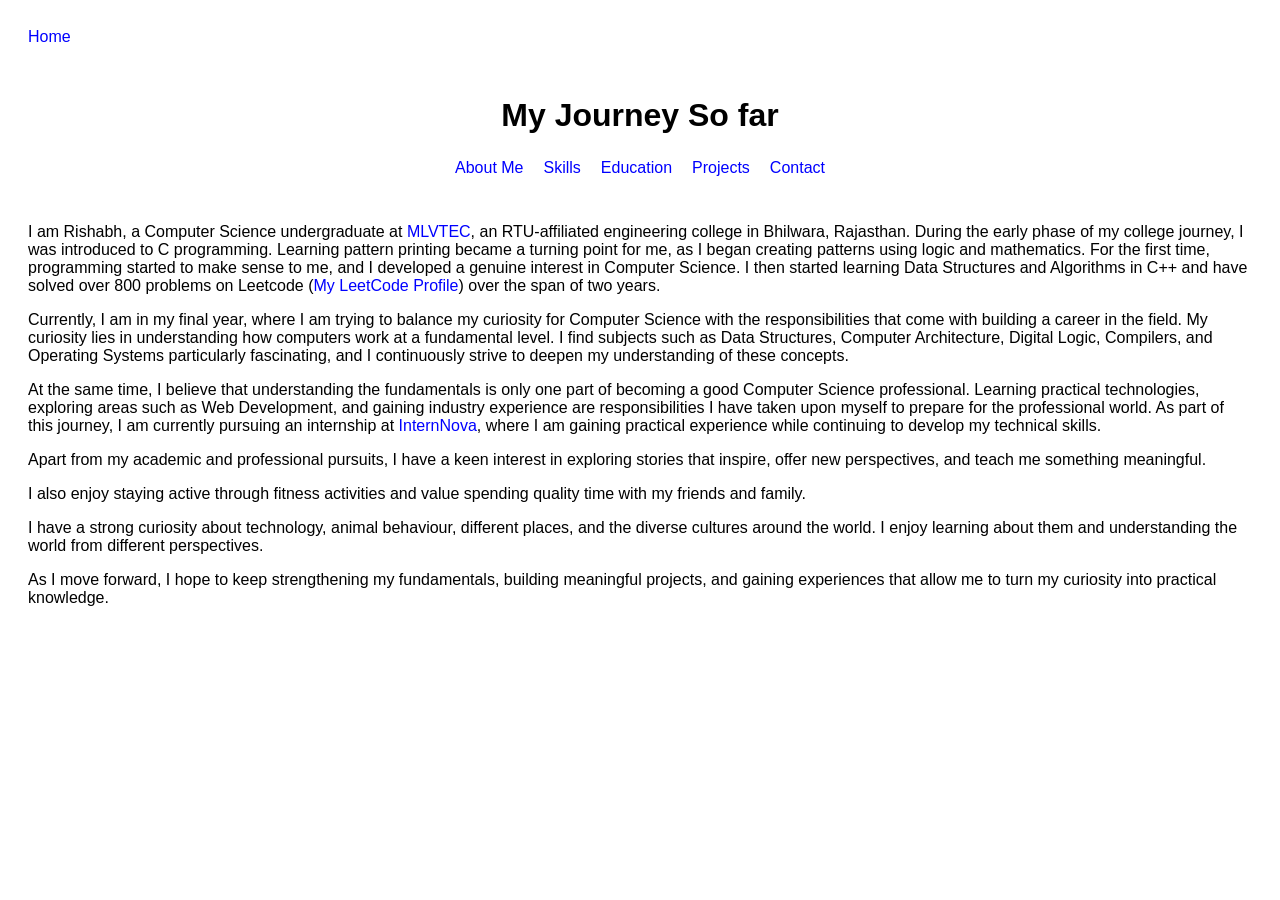
==== html_files/about.html @ 32b3fa64 "Initial portfolio project" ====
<!doctype html>
<html>
  <head>
    <title>About Me</title>
    <link rel="stylesheet" href="../style.css" />
  </head>

  <body class="about-page">
    <a href="../index.html">Home</a>
    <header>
            <h1>My Journey So far</h1>
            <nav>
                <a href="about.html">About Me</a>
                <a href="skills.html">Skills</a>
                <a href="education.html">Education</a>
                <a href="projects.html">Projects</a>
                <a href="contact.html">Contact</a>
            </nav>
        </header>

    <p>
      I am Rishabh, a Computer Science undergraduate at
      <a href="https://mlvti.ac.in/web/index.html" target="_blank">MLVTEC</a>,
      an RTU-affiliated engineering college in Bhilwara, Rajasthan. During the
      early phase of my college journey, I was introduced to C programming.
      Learning pattern printing became a turning point for me, as I began
      creating patterns using logic and mathematics. For the first time,
      programming started to make sense to me, and I developed a genuine
      interest in Computer Science. I then started learning Data Structures and
      Algorithms in C++ and have solved over 800 problems on Leetcode (<a
        href="https://leetcode.com/u/Rxhabh_/"
        target="_blank"
        >My LeetCode Profile</a
      >) over the span of two years.
    </p>

    <p>
      Currently, I am in my final year, where I am trying to balance my
      curiosity for Computer Science with the responsibilities that come with
      building a career in the field. My curiosity lies in understanding how
      computers work at a fundamental level. I find subjects such as Data
      Structures, Computer Architecture, Digital Logic, Compilers, and Operating
      Systems particularly fascinating, and I continuously strive to deepen my
      understanding of these concepts.
    </p>

    <p>
      At the same time, I believe that understanding the fundamentals is only
      one part of becoming a good Computer Science professional. Learning
      practical technologies, exploring areas such as Web Development, and
      gaining industry experience are responsibilities I have taken upon myself
      to prepare for the professional world. As part of this journey, I am
      currently pursuing an internship at
      <a href="https://www.internnova.co.in/" target="_blank">InternNova</a>,
      where I am gaining practical experience while continuing to develop my
      technical skills.
    </p>
    <p>
      Apart from my academic and professional pursuits, I have a keen interest
      in exploring stories that inspire, offer new perspectives, and teach me
      something meaningful.
    </p>

    <p>
      I also enjoy staying active through fitness activities and value spending
      quality time with my friends and family.
    </p>

    <p>
      I have a strong curiosity about technology, animal behaviour, different
      places, and the diverse cultures around the world. I enjoy learning about
      them and understanding the world from different perspectives.
    </p>
    <p>
      As I move forward, I hope to keep strengthening my fundamentals, building
      meaningful projects, and gaining experiences that allow me to turn my
      curiosity into practical knowledge.
    </p>
  </body>
</html>
---- style.css ----
body {
    padding: 20px;
    font-family: Arial, sans-serif;
}

header {
    text-align: center;
    padding: 30px;
}

h1 {
    margin-bottom: 25px;
}

nav {
    display: flex;
    justify-content: center;
    gap: 20px;
}

a{
    text-decoration: none;
    color : blue;
}
a:visited{
    color : blue;
}
a:hover {
    color : blueviolet;
}
#Home {
    padding: 40px;
}

.home-content {
    display: flex;
    align-items: center;
    justify-content: space-between;
    gap: 60px;
    max-width: 1200px;
    margin: 0 auto;
}

.home-text {
    flex: 1;
}

.home-image {
    flex: 0 0 350px;
    text-align: center;
}

.my_profile {
    width: 300px;
    height: auto;
    border-radius: 10px;
}
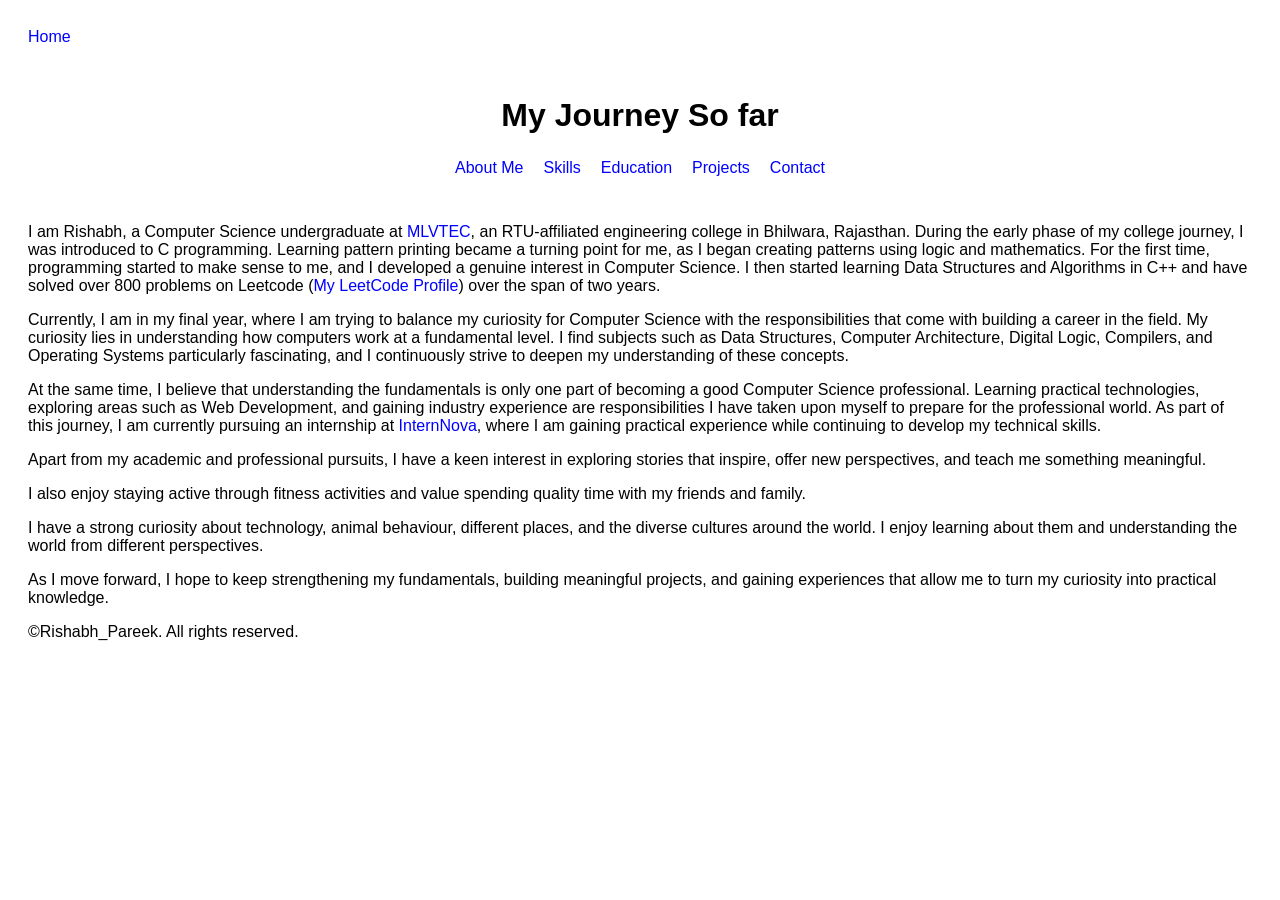
==== commit 8ff63dfd: "Add CSS styling, footer, and main tags to all pages" ====
--- a/html_files/about.html
+++ b/html_files/about.html
@@ -8,73 +8,77 @@
   <body class="about-page">
     <a href="../index.html">Home</a>
     <header>
-            <h1>My Journey So far</h1>
-            <nav>
-                <a href="about.html">About Me</a>
-                <a href="skills.html">Skills</a>
-                <a href="education.html">Education</a>
-                <a href="projects.html">Projects</a>
-                <a href="contact.html">Contact</a>
-            </nav>
-        </header>
+      <h1>My Journey So far</h1>
+      <nav>
+        <a href="about.html">About Me</a>
+        <a href="skills.html">Skills</a>
+        <a href="education.html">Education</a>
+        <a href="projects.html">Projects</a>
+        <a href="contact.html">Contact</a>
+      </nav>
+    </header>
+    <main>
+      <p>
+        I am Rishabh, a Computer Science undergraduate at
+        <a href="https://mlvti.ac.in/web/index.html" target="_blank">MLVTEC</a>,
+        an RTU-affiliated engineering college in Bhilwara, Rajasthan. During the
+        early phase of my college journey, I was introduced to C programming.
+        Learning pattern printing became a turning point for me, as I began
+        creating patterns using logic and mathematics. For the first time,
+        programming started to make sense to me, and I developed a genuine
+        interest in Computer Science. I then started learning Data Structures
+        and Algorithms in C++ and have solved over 800 problems on Leetcode (<a
+          href="https://leetcode.com/u/Rxhabh_/"
+          target="_blank"
+          >My LeetCode Profile</a
+        >) over the span of two years.
+      </p>
 
-    <p>
-      I am Rishabh, a Computer Science undergraduate at
-      <a href="https://mlvti.ac.in/web/index.html" target="_blank">MLVTEC</a>,
-      an RTU-affiliated engineering college in Bhilwara, Rajasthan. During the
-      early phase of my college journey, I was introduced to C programming.
-      Learning pattern printing became a turning point for me, as I began
-      creating patterns using logic and mathematics. For the first time,
-      programming started to make sense to me, and I developed a genuine
-      interest in Computer Science. I then started learning Data Structures and
-      Algorithms in C++ and have solved over 800 problems on Leetcode (<a
-        href="https://leetcode.com/u/Rxhabh_/"
-        target="_blank"
-        >My LeetCode Profile</a
-      >) over the span of two years.
-    </p>
+      <p>
+        Currently, I am in my final year, where I am trying to balance my
+        curiosity for Computer Science with the responsibilities that come with
+        building a career in the field. My curiosity lies in understanding how
+        computers work at a fundamental level. I find subjects such as Data
+        Structures, Computer Architecture, Digital Logic, Compilers, and
+        Operating Systems particularly fascinating, and I continuously strive to
+        deepen my understanding of these concepts.
+      </p>
 
-    <p>
-      Currently, I am in my final year, where I am trying to balance my
-      curiosity for Computer Science with the responsibilities that come with
-      building a career in the field. My curiosity lies in understanding how
-      computers work at a fundamental level. I find subjects such as Data
-      Structures, Computer Architecture, Digital Logic, Compilers, and Operating
-      Systems particularly fascinating, and I continuously strive to deepen my
-      understanding of these concepts.
-    </p>
+      <p>
+        At the same time, I believe that understanding the fundamentals is only
+        one part of becoming a good Computer Science professional. Learning
+        practical technologies, exploring areas such as Web Development, and
+        gaining industry experience are responsibilities I have taken upon
+        myself to prepare for the professional world. As part of this journey, I
+        am currently pursuing an internship at
+        <a href="https://www.internnova.co.in/" target="_blank">InternNova</a>,
+        where I am gaining practical experience while continuing to develop my
+        technical skills.
+      </p>
+      <p>
+        Apart from my academic and professional pursuits, I have a keen interest
+        in exploring stories that inspire, offer new perspectives, and teach me
+        something meaningful.
+      </p>
 
-    <p>
-      At the same time, I believe that understanding the fundamentals is only
-      one part of becoming a good Computer Science professional. Learning
-      practical technologies, exploring areas such as Web Development, and
-      gaining industry experience are responsibilities I have taken upon myself
-      to prepare for the professional world. As part of this journey, I am
-      currently pursuing an internship at
-      <a href="https://www.internnova.co.in/" target="_blank">InternNova</a>,
-      where I am gaining practical experience while continuing to develop my
-      technical skills.
-    </p>
-    <p>
-      Apart from my academic and professional pursuits, I have a keen interest
-      in exploring stories that inspire, offer new perspectives, and teach me
-      something meaningful.
-    </p>
+      <p>
+        I also enjoy staying active through fitness activities and value
+        spending quality time with my friends and family.
+      </p>
 
-    <p>
-      I also enjoy staying active through fitness activities and value spending
-      quality time with my friends and family.
-    </p>
-
-    <p>
-      I have a strong curiosity about technology, animal behaviour, different
-      places, and the diverse cultures around the world. I enjoy learning about
-      them and understanding the world from different perspectives.
-    </p>
-    <p>
-      As I move forward, I hope to keep strengthening my fundamentals, building
-      meaningful projects, and gaining experiences that allow me to turn my
-      curiosity into practical knowledge.
-    </p>
+      <p>
+        I have a strong curiosity about technology, animal behaviour, different
+        places, and the diverse cultures around the world. I enjoy learning
+        about them and understanding the world from different perspectives.
+      </p>
+      <p>
+        As I move forward, I hope to keep strengthening my fundamentals,
+        building meaningful projects, and gaining experiences that allow me to
+        turn my curiosity into practical knowledge.
+      </p>
+    </main>
+    <footer>
+      <p>&copy;Rishabh_Pareek. All rights reserved.</p>
+    </footer>
   </body>
 </html>
--- a/style.css
+++ b/style.css
@@ -54,4 +54,93 @@
     width: 300px;
     height: auto;
     border-radius: 10px;
+}
+body > p, body > ul, body > ol, body > form {
+    max-width: 700px;
+    margin: 0 auto 20px;
+    line-height: 1.6;
+}
+.skills-page ul {
+    list-style: none;
+    display: flex;
+    flex-wrap: wrap;
+    gap: 15px;
+    justify-content: center;
+    padding: 0;
+}
+
+.skills-page li {
+    background-color: #f0f0f0;
+    padding: 10px 20px;
+    border-radius: 8px;
+}
+body > ul {
+    list-style: none;
+    padding: 0;
+}
+
+body > ul > li {
+    background-color: #f9f9f9;
+    border: 1px solid #ddd;
+    border-radius: 8px;
+    padding: 15px 20px;
+    margin-bottom: 15px;
+}
+main ol {
+    list-style: none;
+    padding: 0;
+    max-width: 700px;
+    margin: 0 auto;
+}
+
+main ol li {
+    background-color: #f9f9f9;
+    border: 1px solid #ddd;
+    border-radius: 8px;
+    padding: 20px;
+    margin-bottom: 20px;
+}
+
+main ol li h3 {
+    margin-top: 0;
+    color: #2c3e50;
+}
+form {
+    max-width: 500px;
+    margin: 0 auto;
+    display: flex;
+    flex-direction: column;
+    gap: 12px;
+}
+
+form input[type="text"],
+form input[type="email"],
+form input[type="tel"],
+form textarea {
+    padding: 8px;
+    border: 1px solid #ccc;
+    border-radius: 5px;
+    font-family: inherit;
+}
+
+form button {
+    padding: 10px;
+    border: none;
+    border-radius: 5px;
+    background-color: #2c3e50;
+    color: white;
+    cursor: pointer;
+    width: fit-content;
+}
+
+form button:hover {
+    background-color: #34495e;
+}
+@media (max-width: 600px) {
+    .home-content {
+        flex-direction: column;
+    }
+    nav {
+        flex-wrap: wrap;
+    }
 }
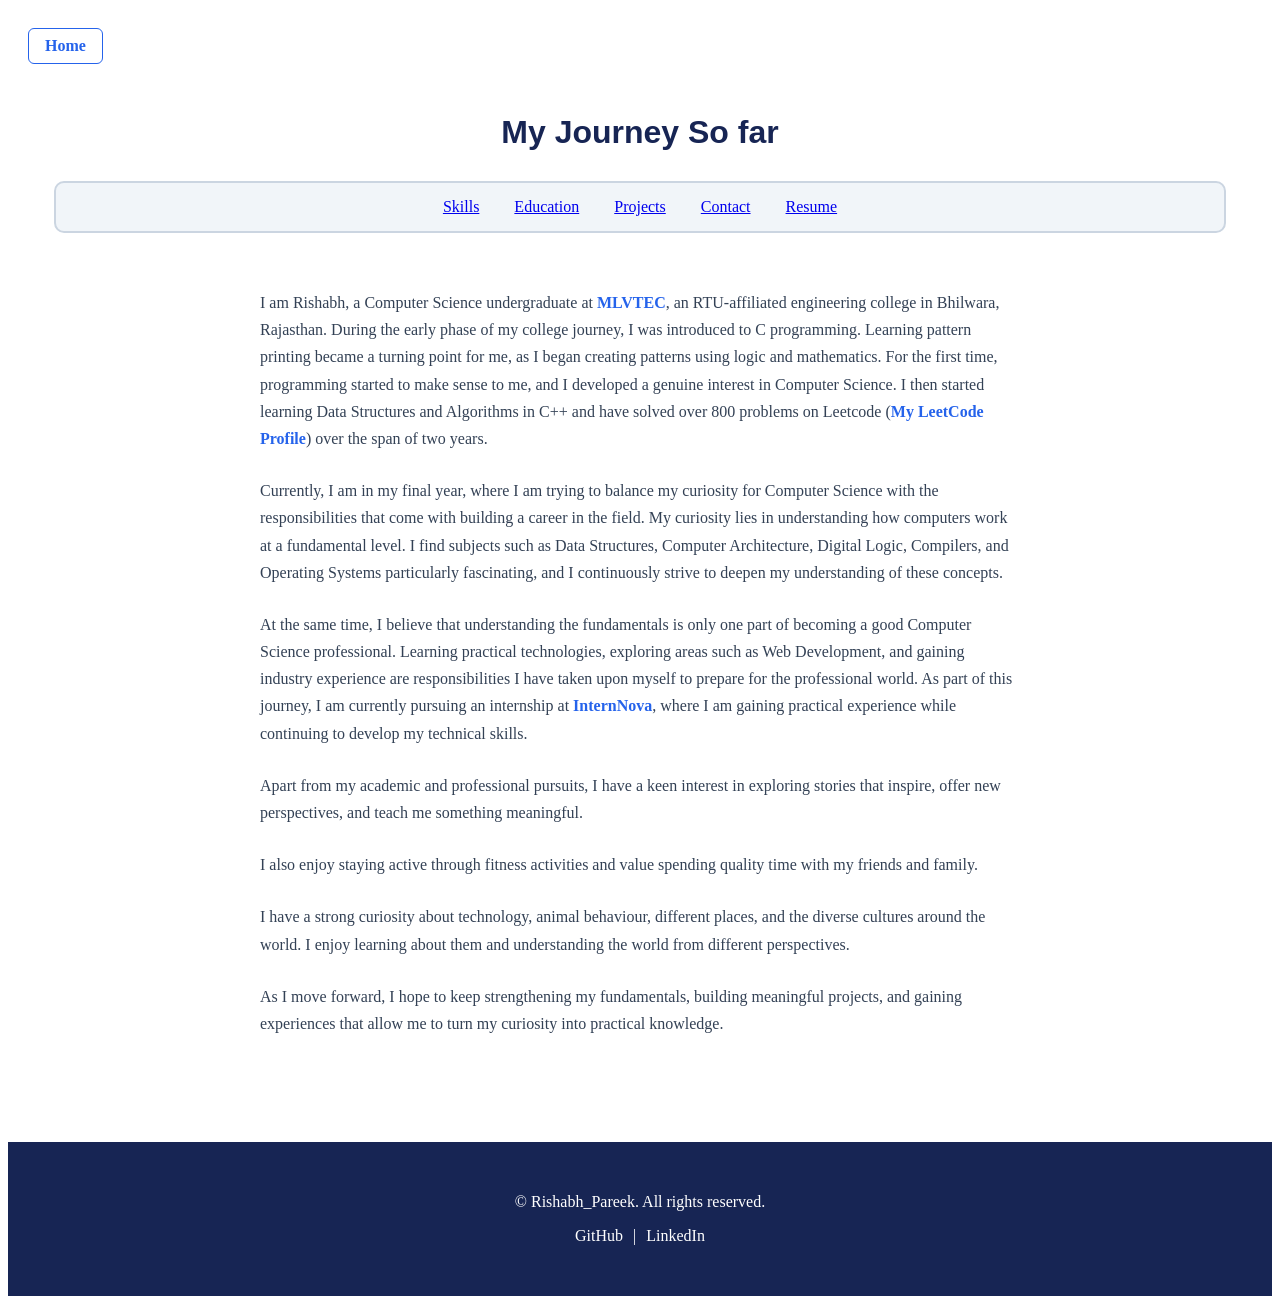
==== commit 6c110d78: "Complete Week 2 responsive portfolio styling" ====
--- a/html_files/about.html
+++ b/html_files/about.html
@@ -6,79 +6,99 @@
   </head>
 
   <body class="about-page">
-    <a href="../index.html">Home</a>
+    <a class="home-link" href="../index.html">Home</a>
     <header>
       <h1>My Journey So far</h1>
       <nav>
-        <a href="about.html">About Me</a>
         <a href="skills.html">Skills</a>
         <a href="education.html">Education</a>
         <a href="projects.html">Projects</a>
         <a href="contact.html">Contact</a>
+        <a href="resume.html">Resume</a>
       </nav>
     </header>
     <main>
-      <p>
-        I am Rishabh, a Computer Science undergraduate at
-        <a href="https://mlvti.ac.in/web/index.html" target="_blank">MLVTEC</a>,
-        an RTU-affiliated engineering college in Bhilwara, Rajasthan. During the
-        early phase of my college journey, I was introduced to C programming.
-        Learning pattern printing became a turning point for me, as I began
-        creating patterns using logic and mathematics. For the first time,
-        programming started to make sense to me, and I developed a genuine
-        interest in Computer Science. I then started learning Data Structures
-        and Algorithms in C++ and have solved over 800 problems on Leetcode (<a
-          href="https://leetcode.com/u/Rxhabh_/"
-          target="_blank"
-          >My LeetCode Profile</a
-        >) over the span of two years.
-      </p>
+      <article class="about-content">
+        <p>
+          I am Rishabh, a Computer Science undergraduate at
+          <a href="https://mlvti.ac.in/web/index.html" target="_blank">MLVTEC</a
+          >, an RTU-affiliated engineering college in Bhilwara, Rajasthan.
+          During the early phase of my college journey, I was introduced to C
+          programming. Learning pattern printing became a turning point for me,
+          as I began creating patterns using logic and mathematics. For the
+          first time, programming started to make sense to me, and I developed a
+          genuine interest in Computer Science. I then started learning Data
+          Structures and Algorithms in C++ and have solved over 800 problems on
+          Leetcode (<a href="https://leetcode.com/u/Rxhabh_/" target="_blank"
+            >My LeetCode Profile</a
+          >) over the span of two years.
+        </p>
+
+        <p>
+          Currently, I am in my final year, where I am trying to balance my
+          curiosity for Computer Science with the responsibilities that come
+          with building a career in the field. My curiosity lies in
+          understanding how computers work at a fundamental level. I find
+          subjects such as Data Structures, Computer Architecture, Digital
+          Logic, Compilers, and Operating Systems particularly fascinating, and
+          I continuously strive to deepen my understanding of these concepts.
+        </p>
+
+        <p>
+          At the same time, I believe that understanding the fundamentals is
+          only one part of becoming a good Computer Science professional.
+          Learning practical technologies, exploring areas such as Web
+          Development, and gaining industry experience are responsibilities I
+          have taken upon myself to prepare for the professional world. As part
+          of this journey, I am currently pursuing an internship at
+          <a href="https://www.internnova.co.in/" target="_blank">InternNova</a
+          >, where I am gaining practical experience while continuing to develop
+          my technical skills.
+        </p>
+        <p>
+          Apart from my academic and professional pursuits, I have a keen
+          interest in exploring stories that inspire, offer new perspectives,
+          and teach me something meaningful.
+        </p>
+
+        <p>
+          I also enjoy staying active through fitness activities and value
+          spending quality time with my friends and family.
+        </p>
+
+        <p>
+          I have a strong curiosity about technology, animal behaviour,
+          different places, and the diverse cultures around the world. I enjoy
+          learning about them and understanding the world from different
+          perspectives.
+        </p>
+        <p>
+          As I move forward, I hope to keep strengthening my fundamentals,
+          building meaningful projects, and gaining experiences that allow me to
+          turn my curiosity into practical knowledge.
+        </p>
+      </article>
+    </main>
+    <footer>
+      <p>&copy; Rishabh_Pareek. All rights reserved.</p>
 
       <p>
-        Currently, I am in my final year, where I am trying to balance my
-        curiosity for Computer Science with the responsibilities that come with
-        building a career in the field. My curiosity lies in understanding how
-        computers work at a fundamental level. I find subjects such as Data
-        Structures, Computer Architecture, Digital Logic, Compilers, and
-        Operating Systems particularly fascinating, and I continuously strive to
-        deepen my understanding of these concepts.
+        <a
+          href="https://github.com/Rishabh8122004"
+          target="_blank"
+          rel="noopener noreferrer"
+        >
+          GitHub
+        </a>
+        |
+        <a
+          href="https://www.linkedin.com/in/rishabh-pareek-6089a8275/"
+          target="_blank"
+          rel="noopener noreferrer"
+        >
+          LinkedIn
+        </a>
       </p>
-
-      <p>
-        At the same time, I believe that understanding the fundamentals is only
-        one part of becoming a good Computer Science professional. Learning
-        practical technologies, exploring areas such as Web Development, and
-        gaining industry experience are responsibilities I have taken upon
-        myself to prepare for the professional world. As part of this journey, I
-        am currently pursuing an internship at
-        <a href="https://www.internnova.co.in/" target="_blank">InternNova</a>,
-        where I am gaining practical experience while continuing to develop my
-        technical skills.
-      </p>
-      <p>
-        Apart from my academic and professional pursuits, I have a keen interest
-        in exploring stories that inspire, offer new perspectives, and teach me
-        something meaningful.
-      </p>
-
-      <p>
-        I also enjoy staying active through fitness activities and value
-        spending quality time with my friends and family.
-      </p>
-
-      <p>
-        I have a strong curiosity about technology, animal behaviour, different
-        places, and the diverse cultures around the world. I enjoy learning
-        about them and understanding the world from different perspectives.
-      </p>
-      <p>
-        As I move forward, I hope to keep strengthening my fundamentals,
-        building meaningful projects, and gaining experiences that allow me to
-        turn my curiosity into practical knowledge.
-      </p>
-    </main>
-    <footer>
-      <p>&copy;Rishabh_Pareek. All rights reserved.</p>
     </footer>
   </body>
 </html>
--- a/style.css
+++ b/style.css
@@ -1,146 +1,1028 @@
-body {
-    padding: 20px;
-    font-family: Arial, sans-serif;
-}
+/* ==================================================
+   GLOBAL STYLES
+   ================================================== */
+
+/* ==================================================
+   HEADER
+   ================================================== */
 
 header {
-    text-align: center;
+  display: flex;
+  flex-direction: column;
+  align-items: center;
+}
+
+/* ===== Header Heading ===== */
+
+h1 {
+  color: #172554;
+  font-family: Arial, sans-serif;
+  font-size: 40px;
+  font-weight: bold;
+  text-align: center;
+
+  margin: 30px 0;
+}
+
+/* ==================================================
+   NAVIGATION
+   ================================================== */
+
+nav {
+  display: flex;
+  flex-direction: column;
+  align-items: center;
+  gap: 15px;
+
+  width: 90%;
+  padding: 15px;
+
+  background-color: #f1f5f9;
+  border: 2px solid #cbd5e1;
+  border-radius: 10px;
+
+  margin: 0 auto;
+}
+
+/* ==================================================
+   HOME / HERO SECTION
+   ================================================== */
+
+.home-content {
+  display: flex;
+  flex-direction: column;
+  align-items: center;
+  gap: 30px;
+
+  padding: 40px 20px;
+
+  text-align: center;
+}
+
+/* ===== Hero Text ===== */
+
+.home-text {
+  max-width: 700px;
+}
+
+.home-text p {
+  color: #334155;
+  font-size: 16px;
+  line-height: 1.6;
+
+  margin-bottom: 20px;
+}
+/* ===== Hero Name ===== */
+
+.home-text h2 {
+  margin: 0;
+  color: #172554;
+  font-size: 32px;
+}
+
+/* ===== Hero Professional Title ===== */
+
+.home-text h3 {
+  margin: 5px 0 15px;
+  color: #475569;
+  font-size: 20px;
+  font-weight: 500;
+}
+
+/* ===== Hero Image ===== */
+
+.my_profile {
+  width: 200px;
+  height: 200px;
+
+  object-fit: cover;
+  border-radius: 50%;
+}
+
+.home-image {
+  text-align: center;
+}
+
+.my_name {
+  margin-top: 10px;
+
+  font-size: 14px;
+  font-weight: normal;
+}
+
+/* ===== Hero Resume Button ===== */
+
+.home-text > a {
+  display: inline-block;
+
+  padding: 12px 24px;
+  margin-top: 10px;
+
+  background-color: #2563eb;
+  color: white;
+
+  text-decoration: none;
+  border-radius: 6px;
+
+  transition:
+    background-color 0.3s,
+    transform 0.3s;
+}
+
+.home-text > a:hover {
+  background-color: #1d4ed8;
+  transform: scale(1.05);
+}
+
+/* ===== Social Links ===== */
+
+.social-link {
+  color: #2563eb;
+  text-decoration: none;
+  font-weight: 600;
+
+  transition: color 0.3s;
+}
+
+.social-link:hover {
+  color: #1d4ed8;
+}
+
+/* ==================================================
+   HOME LINK
+   ================================================== */
+
+.home-link {
+  display: inline-block;
+
+  margin: 20px;
+  padding: 8px 16px;
+
+  color: #2563eb;
+  text-decoration: none;
+  font-weight: 600;
+
+  border: 1px solid #2563eb;
+  border-radius: 6px;
+
+  transition:
+    background-color 0.3s,
+    color 0.3s;
+}
+
+.home-link:hover {
+  background-color: #2563eb;
+  color: white;
+}
+
+/* ==================================================
+   ABOUT PAGE
+   ================================================== */
+
+.about-page main {
+  width: 100%;
+}
+
+/* ===== About Content ===== */
+
+.about-content {
+  box-sizing: border-box;
+
+  max-width: 800px;
+  margin: 0 auto;
+  padding: 40px 20px;
+}
+
+/* ===== About Paragraphs ===== */
+
+.about-content p {
+  color: #334155;
+  font-size: 16px;
+  line-height: 1.7;
+
+  margin-bottom: 25px;
+}
+
+/* ===== About Links ===== */
+
+.about-content a {
+  color: #2563eb;
+  font-weight: 600;
+  text-decoration: none;
+
+  transition: color 0.3s;
+}
+
+.about-content a:hover {
+  color: #1d4ed8;
+  text-decoration: underline;
+}
+
+/* ===== About Heading ===== */
+
+.about-page h1 {
+  color: #172554;
+  font-size: 32px;
+  text-align: center;
+
+  margin: 30px 0;
+}
+
+/* ==================================================
+   SKILLS PAGE
+   ================================================== */
+
+/* ===== Skills Grid ===== */
+
+.skills-page main ul {
+  display: grid;
+  grid-template-columns: 1fr;
+  gap: 20px;
+
+  max-width: 800px;
+  margin: 0 auto;
+  padding: 40px 20px;
+
+  list-style: none;
+}
+
+/* ===== Skill Cards ===== */
+
+.skills-page main li {
+  padding: 20px;
+
+  background-color: #f8fafc;
+  border: 1px solid #cbd5e1;
+  border-radius: 8px;
+
+  color: #334155;
+  font-size: 16px;
+  font-weight: 600;
+
+  text-align: center;
+
+  transition:
+    transform 0.3s,
+    box-shadow 0.3s;
+}
+
+/* ===== Skill Card Hover ===== */
+
+.skills-page main li:hover {
+  transform: translateY(-5px);
+
+  box-shadow: 0 5px 15px rgba(0, 0, 0, 0.12);
+}
+
+/* ===== Skills Links ===== */
+
+.skills-page main li a {
+  color: #2563eb;
+  text-decoration: none;
+  font-weight: 600;
+
+  transition: color 0.3s;
+}
+
+.skills-page main li a:hover {
+  color: #1d4ed8;
+  text-decoration: underline;
+}
+
+/* ==================================================
+   EDUCATION
+   Soft timeline + education cards
+   ================================================== */
+
+.education-page main > ul {
+  position: relative;
+  max-width: 900px;
+  margin: 0 auto;
+  padding: 30px 20px 50px 45px;
+  list-style: none;
+}
+
+/* Vertical timeline */
+.education-page main > ul::before {
+  content: "";
+  position: absolute;
+  left: 20px;
+  top: 35px;
+  bottom: 60px;
+  width: 2px;
+  background-color: #dbe4f0;
+}
+
+/* Each education entry */
+.education-page main > ul > li {
+  position: relative;
+  margin-bottom: 28px;
+  padding: 22px 20px;
+
+  background-color: #f8fafc;
+  border: 1px solid #e2e8f0;
+  border-radius: 12px;
+
+  box-shadow: 0 3px 10px rgba(15, 23, 42, 0.05);
+}
+
+/* Timeline checkpoint */
+.education-page main > ul > li::before {
+  content: "";
+  position: absolute;
+  left: -32px;
+  top: 27px;
+
+  width: 12px;
+  height: 12px;
+
+  background-color: #2563eb;
+  border: 3px solid white;
+  border-radius: 50%;
+
+  box-shadow: 0 0 0 2px #dbe4f0;
+}
+
+/* Education section title */
+.education-page main > ul > li > strong,
+.education-page main > ul > li > b {
+  display: block;
+
+  margin-bottom: 14px;
+
+  color: #172554;
+  font-size: 21px;
+  font-weight: bold;
+}
+
+/* Information inside each education entry */
+.education-page main > ul > li > ul {
+  margin: 0;
+  padding-left: 20px;
+}
+
+/* Individual information points */
+.education-page main > ul > li > ul > li {
+  margin-bottom: 9px;
+
+  color: #475569;
+  font-size: 15px;
+  line-height: 1.7;
+}
+
+/* Remove unnecessary spacing from the last point */
+.education-page main > ul > li > ul > li:last-child {
+  margin-bottom: 0;
+}
+
+/* Links inside education */
+.education-page main a {
+  color: #2563eb;
+  font-weight: 600;
+  text-decoration: none;
+
+  transition: color 0.3s;
+}
+
+/* Link hover effect */
+.education-page main a:hover {
+  color: #1d4ed8;
+  text-decoration: underline;
+}
+
+/* ==================================================
+   EDUCATION HOVER EFFECT
+   ================================================== */
+
+.education-page main > ul > li {
+  transition:
+    transform 0.3s,
+    box-shadow 0.3s;
+}
+
+/* Slight lift when the user hovers over an entry */
+.education-page main > ul > li:hover {
+  transform: translateY(-3px);
+  box-shadow: 0 8px 20px rgba(15, 23, 42, 0.08);
+}
+
+/* ==================================================
+   PROJECTS PAGE
+   ================================================== */
+
+/* ===== Projects Grid ===== */
+
+.projects-page main ol {
+  display: grid;
+  grid-template-columns: 1fr;
+  gap: 20px;
+
+  max-width: 1000px;
+  margin: 0 auto;
+  padding: 40px 20px;
+
+  list-style: none;
+}
+/* ===== Project Cards ===== */
+
+.projects-page main ol > li {
+  padding: 22px 20px;
+
+  background-color: #f8fafc;
+  border: 1px solid #e2e8f0;
+  border-radius: 12px;
+
+  box-shadow: 0 3px 10px rgba(15, 23, 42, 0.05);
+}
+/* ===== Project Titles ===== */
+
+.projects-page main ol > li h3 {
+  margin: 0 0 12px;
+
+  color: #172554;
+  font-size: 21px;
+}
+/* ===== Project Descriptions ===== */
+
+.projects-page main ol > li > p {
+  color: #475569;
+  font-size: 15px;
+  line-height: 1.7;
+
+  margin: 0 0 12px;
+}
+
+/* Remove extra space from the last paragraph */
+.projects-page main ol > li > p:last-of-type {
+  margin-bottom: 15px;
+}
+
+/* ===== Project Technology Information ===== */
+
+.projects-page main ol > li > p b {
+  color: #172554;
+}
+
+/* ===== Project Technology Information ===== */
+
+.projects-page main ol > li p strong,
+.projects-page main ol > li p b {
+  color: #172554;
+}
+
+/* ==================================================
+   PROJECT HOVER EFFECT
+   ================================================== */
+
+/* Smooth transition before the hover state */
+.projects-page main ol > li {
+  transition:
+    transform 0.3s,
+    box-shadow 0.3s;
+}
+
+/* Slightly lift the card when hovered */
+.projects-page main ol > li:hover {
+  transform: translateY(-5px);
+
+  box-shadow: 0 8px 20px rgba(15, 23, 42, 0.08);
+}
+
+/* ==================================================
+   PROJECT LINKS
+   ================================================== */
+
+.projects-page main ol > li a {
+  display: inline-block;
+
+  margin-top: 5px;
+  padding: 9px 16px;
+
+  background-color: #2563eb;
+  color: white;
+
+  border-radius: 6px;
+
+  text-decoration: none;
+  font-weight: 600;
+
+  transition:
+    background-color 0.3s,
+    transform 0.3s;
+}
+
+/* Project link hover effect */
+.projects-page main ol > li a:hover {
+  background-color: #1d4ed8;
+  transform: scale(1.05);
+}
+/* Arrange card content vertically */
+.projects-page main ol > li {
+  display: flex;
+  flex-direction: column;
+}
+
+/* Keep the button at the bottom of every card */
+.projects-page main ol > li a {
+  margin-top: auto;
+  align-self: flex-start;
+}
+/* ==================================================
+   RESUME PAGE
+   ================================================== */
+
+/* ===== Resume Section ===== */
+
+.resume-section {
+  max-width: 700px;
+  margin: 0 auto;
+  padding: 40px 20px;
+  text-align: center;
+}
+/* ===== Resume Heading ===== */
+
+.resume-section h2 {
+  margin-bottom: 15px;
+  color: #172554;
+  font-size: 26px;
+}
+/* ===== Resume Summary ===== */
+
+.resume-section p {
+  margin-bottom: 25px;
+  color: #475569;
+  font-size: 16px;
+  line-height: 1.7;
+}
+/* ===== Resume Button ===== */
+
+.resume-section > a {
+  display: inline-block;
+
+  padding: 12px 24px;
+  margin-top: 10px;
+
+  background-color: #2563eb;
+  color: white;
+
+  text-decoration: none;
+  border-radius: 6px;
+
+  transition:
+    background-color 0.3s,
+    transform 0.3s;
+}
+
+/* Resume Button Hover */
+
+.resume-section > a:hover {
+  background-color: #1d4ed8;
+  transform: scale(1.05);
+}
+/* ==================================================
+   CONTACT PAGE
+   ================================================== */
+
+/* ===== Contact Form Container ===== */
+
+.contact-page main {
+  max-width: 700px;
+  margin: 0 auto;
+  padding: 40px 20px;
+}
+
+/* ===== Contact Form Layout ===== */
+
+.contact-page form {
+  display: grid;
+  gap: 15px;
+
+  padding: 30px 25px;
+
+  background-color: #f8fafc;
+  border: 1px solid #e2e8f0;
+  border-radius: 12px;
+
+  box-shadow: 0 3px 10px rgba(15, 23, 42, 0.05);
+}
+/* ===== Contact Section Heading ===== */
+
+.contact-page main > h2 {
+  margin: 0 0 10px;
+
+  color: #172554;
+  font-size: 28px;
+  text-align: center;
+}
+/* ===== Contact Introduction ===== */
+
+.contact-page main > p {
+  margin: 0 0 25px;
+
+  color: #475569;
+  font-size: 16px;
+  line-height: 1.6;
+  text-align: center;
+}
+/* ===== Contact Labels ===== */
+
+.contact-page form label {
+  font-weight: 600;
+  color: #172554;
+}
+
+/* ===== Contact Text Fields ===== */
+
+.contact-page form input[type="text"],
+.contact-page form input[type="email"],
+.contact-page form input[type="tel"],
+.contact-page form textarea {
+  width: 100%;
+  padding: 10px 12px;
+
+  box-sizing: border-box;
+
+  border: 1px solid #cbd5e1;
+  border-radius: 6px;
+
+  font-size: 15px;
+  font-family: Arial, sans-serif;
+}
+
+/* ===== Contact Input Focus ===== */
+
+.contact-page form input[type="text"]:focus,
+.contact-page form input[type="email"]:focus,
+.contact-page form input[type="tel"]:focus,
+.contact-page form textarea:focus {
+  outline: none;
+  border-color: #2563eb;
+}
+
+/* ===== Preferred Contact Method ===== */
+
+.contact-page form fieldset {
+  display: flex;
+  align-items: center;
+  gap: 10px;
+
+  padding: 15px;
+
+  border: 1px solid #cbd5e1;
+  border-radius: 6px;
+}
+
+/* ===== Fieldset Title ===== */
+
+.contact-page form legend {
+  padding: 0 8px;
+
+  font-weight: 600;
+  color: #172554;
+}
+
+/* ===== Radio Buttons ===== */
+
+.contact-page form input[type="radio"] {
+  width: auto;
+}
+
+/* ===== Contact Buttons ===== */
+
+.contact-page form button {
+  width: fit-content;
+  padding: 10px 20px;
+
+  border: none;
+  border-radius: 6px;
+
+  background-color: #2563eb;
+  color: white;
+
+  font-size: 15px;
+  font-weight: 600;
+
+  cursor: pointer;
+
+  transition:
+    background-color 0.3s,
+    transform 0.3s;
+}
+
+/* ===== Contact Button Hover ===== */
+
+.contact-page form button:hover {
+  background-color: #1d4ed8;
+  transform: scale(1.05);
+}
+/* ===== Contact Button Press Effect ===== */
+
+.contact-page form button:active {
+  transform: scale(0.98);
+}
+/* ===== Horizontal Contact Buttons ===== */
+
+.contact-page form button:nth-last-child(2) {
+  grid-column: 1;
+  justify-self: end;
+}
+
+.contact-page form button:last-child {
+  grid-column: 2;
+  justify-self: start;
+}
+/* ===== Contact Textarea Resize ===== */
+
+.contact-page form textarea {
+  resize: vertical;
+}
+/* ===== Contact Input Focus ===== */
+
+.contact-page form input[type="text"]:focus,
+.contact-page form input[type="email"]:focus,
+.contact-page form input[type="tel"]:focus,
+.contact-page form textarea:focus {
+  outline: none;
+  border-color: #2563eb;
+  box-shadow: 0 0 0 3px rgba(37, 99, 235, 0.12);
+}
+/* ===== Contact Input Hover ===== */
+
+.contact-page form input[type="text"]:hover,
+.contact-page form input[type="email"]:hover,
+.contact-page form input[type="tel"]:hover,
+.contact-page form textarea:hover {
+  border-color: #94a3b8;
+}
+/* ===== Radio Button Spacing ===== */
+
+.contact-page form input[type="radio"] {
+  margin: 0 2px 0 5px;
+}
+/* ===== Mobile Contact Buttons ===== */
+
+.contact-page form button {
+  padding: 10px 18px;
+}
+
+/* ==================================================
+   FOOTER
+   ================================================== */
+
+/* ===== Footer Container ===== */
+
+footer {
+  margin-top: 40px;
+  padding: 25px 20px;
+
+  background-color: #172554;
+  color: white;
+
+  text-align: center;
+}
+/* ===== Footer Links ===== */
+
+footer a {
+  color: white;
+  text-decoration: none;
+  margin: 0 6px;
+
+  transition: color 0.3s;
+}
+
+/* Footer Link Hover */
+
+footer a:hover {
+  color: #93c5fd;
+}
+/* ==================================================
+   TABLET
+   ================================================== */
+
+@media (min-width: 768px) {
+  /* ===== Tablet Navigation ===== */
+
+  nav {
+    flex-direction: row;
+    justify-content: center;
+    gap: 25px;
+  }
+
+  /* ===== Tablet Hero ===== */
+
+  .home-content {
+    flex-direction: row;
+    justify-content: center;
+    align-items: center;
+
+    gap: 60px;
+
+    text-align: left;
+  }
+
+  /* ===== Tablet Hero Image ===== */
+
+  .my_profile {
+    width: 250px;
+    height: 250px;
+  }
+  /* ===== Tablet Hero Headings ===== */
+
+.home-text h2 {
+  font-size: 36px;
+}
+
+.home-text h3 {
+  font-size: 22px;
+}
+
+  /* ===== Tablet Skills Grid ===== */
+
+  .skills-page main ul {
+    grid-template-columns: repeat(2, 1fr);
+  }
+
+  /* ===== Tablet Education Timeline ===== */
+  /* Give education entries more breathing room */
+  .education-page main > ul {
+    max-width: 850px;
+    padding: 40px 30px 60px 65px;
+  }
+
+  /* Move timeline slightly outward */
+  .education-page main > ul::before {
+    left: 30px;
+  }
+
+  /* Move checkpoints with the timeline */
+  .education-page main > ul > li::before {
+    left: -42px;
+  }
+
+  /* Increase card spacing */
+  .education-page main > ul > li {
+    padding: 25px 28px;
+  }
+
+  /* Make education text slightly larger */
+  .education-page main > ul > li > ul > li {
+    font-size: 16px;
+  }
+  /* ===== Tablet Projects Grid ===== */
+
+  .projects-page main ol {
+    grid-template-columns: repeat(2, 1fr);
+
+    gap: 25px;
+
+    padding: 50px 30px;
+  }
+
+  /* ===== Tablet Project Cards ===== */
+
+  .projects-page main ol > li {
+    padding: 25px 28px;
+  }
+  /* ===== Tablet Resume Section ===== */
+
+  .resume-section {
+    padding: 50px 30px;
+  }
+  /* ===== Tablet Contact Page ===== */
+
+  .contact-page main {
+    padding: 50px 30px;
+  }
+
+  .contact-page form {
+    padding: 35px 30px;
+  }
+  /* ===== Tablet Contact Heading ===== */
+
+  .contact-page main > h2 {
+    font-size: 30px;
+  }
+  /* ===== Tablet Footer ===== */
+
+  footer {
     padding: 30px;
-}
-
-h1 {
-    margin-bottom: 25px;
-}
-
-nav {
-    display: flex;
-    justify-content: center;
-    gap: 20px;
-}
-
-a{
-    text-decoration: none;
-    color : blue;
-}
-a:visited{
-    color : blue;
-}
-a:hover {
-    color : blueviolet;
-}
-#Home {
-    padding: 40px;
-}
-
-.home-content {
-    display: flex;
-    align-items: center;
-    justify-content: space-between;
-    gap: 60px;
-    max-width: 1200px;
-    margin: 0 auto;
-}
-
-.home-text {
-    flex: 1;
-}
-
-.home-image {
-    flex: 0 0 350px;
-    text-align: center;
-}
-
-.my_profile {
+  }
+}
+
+/* ==================================================
+   DESKTOP
+   ================================================== */
+
+@media (min-width: 1024px) {
+  /* ===== Desktop Navigation ===== */
+
+  nav {
+    gap: 35px;
+  }
+
+  /* ===== Desktop Hero ===== */
+
+  .home-content {
+    gap: 100px;
+
+    padding: 70px 40px;
+  }
+
+  /* ===== Desktop Hero Image ===== */
+
+  .my_profile {
     width: 300px;
-    height: auto;
-    border-radius: 10px;
-}
-body > p, body > ul, body > ol, body > form {
-    max-width: 700px;
-    margin: 0 auto 20px;
-    line-height: 1.6;
-}
-.skills-page ul {
-    list-style: none;
-    display: flex;
-    flex-wrap: wrap;
-    gap: 15px;
-    justify-content: center;
-    padding: 0;
-}
-
-.skills-page li {
-    background-color: #f0f0f0;
-    padding: 10px 20px;
-    border-radius: 8px;
-}
-body > ul {
-    list-style: none;
-    padding: 0;
-}
-
-body > ul > li {
-    background-color: #f9f9f9;
-    border: 1px solid #ddd;
-    border-radius: 8px;
-    padding: 15px 20px;
-    margin-bottom: 15px;
-}
-main ol {
-    list-style: none;
-    padding: 0;
-    max-width: 700px;
-    margin: 0 auto;
-}
-
-main ol li {
-    background-color: #f9f9f9;
-    border: 1px solid #ddd;
-    border-radius: 8px;
-    padding: 20px;
-    margin-bottom: 20px;
-}
-
-main ol li h3 {
-    margin-top: 0;
-    color: #2c3e50;
-}
-form {
-    max-width: 500px;
-    margin: 0 auto;
-    display: flex;
-    flex-direction: column;
-    gap: 12px;
-}
-
-form input[type="text"],
-form input[type="email"],
-form input[type="tel"],
-form textarea {
-    padding: 8px;
-    border: 1px solid #ccc;
-    border-radius: 5px;
-    font-family: inherit;
-}
-
-form button {
-    padding: 10px;
-    border: none;
-    border-radius: 5px;
-    background-color: #2c3e50;
-    color: white;
-    cursor: pointer;
-    width: fit-content;
-}
-
-form button:hover {
-    background-color: #34495e;
-}
-@media (max-width: 600px) {
-    .home-content {
-        flex-direction: column;
-    }
-    nav {
-        flex-wrap: wrap;
-    }
-}+    height: 300px;
+  }
+
+  /* ===== Desktop Hero Text ===== */
+
+  .home-text p {
+    font-size: 18px;
+    line-height: 1.7;
+  }
+  /* ===== Desktop Hero Headings ===== */
+
+.home-text h2 {
+  font-size: 40px;
+}
+
+.home-text h3 {
+  font-size: 24px;
+}
+
+  /* ===== Desktop Skills Grid ===== */
+
+  .skills-page main ul {
+    grid-template-columns: repeat(3, 1fr);
+  }
+
+  /* ===== Desktop Education Timeline ===== */
+
+  /* Wider education area on desktop */
+  .education-page main > ul {
+    max-width: 900px;
+    padding-top: 50px;
+  }
+
+  /* More comfortable education cards */
+  .education-page main > ul > li {
+    padding: 28px 32px;
+  }
+
+  /* Slightly larger section titles */
+  .education-page main > ul > li > strong,
+  .education-page main > ul > li > b {
+    font-size: 22px;
+  }
+  /* ===== Desktop Projects Grid ===== */
+
+  .projects-page main ol {
+    grid-template-columns: repeat(2, 1fr);
+    gap: 30px;
+    max-width: 1100px;
+    padding: 60px 40px;
+  }
+
+  /* ===== Desktop Project Cards ===== */
+
+  .projects-page main ol > li {
+    padding: 28px 32px;
+  }
+
+  /* ===== Desktop Project Titles ===== */
+
+  .projects-page main ol > li h3 {
+    font-size: 22px;
+  }
+
+  /* ===== Desktop Project Descriptions ===== */
+
+  .projects-page main ol > li p {
+    font-size: 16px;
+  }
+  /* ===== Desktop Resume Section ===== */
+
+  .resume-section {
+    padding: 60px 40px;
+  }
+  /* ===== Desktop Contact Page ===== */
+
+  .contact-page main {
+    padding: 60px 40px;
+  }
+
+  .contact-page form {
+    padding: 40px 35px;
+  }
+  /* ===== Desktop Contact Heading ===== */
+
+  .contact-page main > h2 {
+    font-size: 32px;
+  }
+  /* ===== Desktop Footer ===== */
+
+  footer {
+    padding: 35px 40px;
+  }
+}
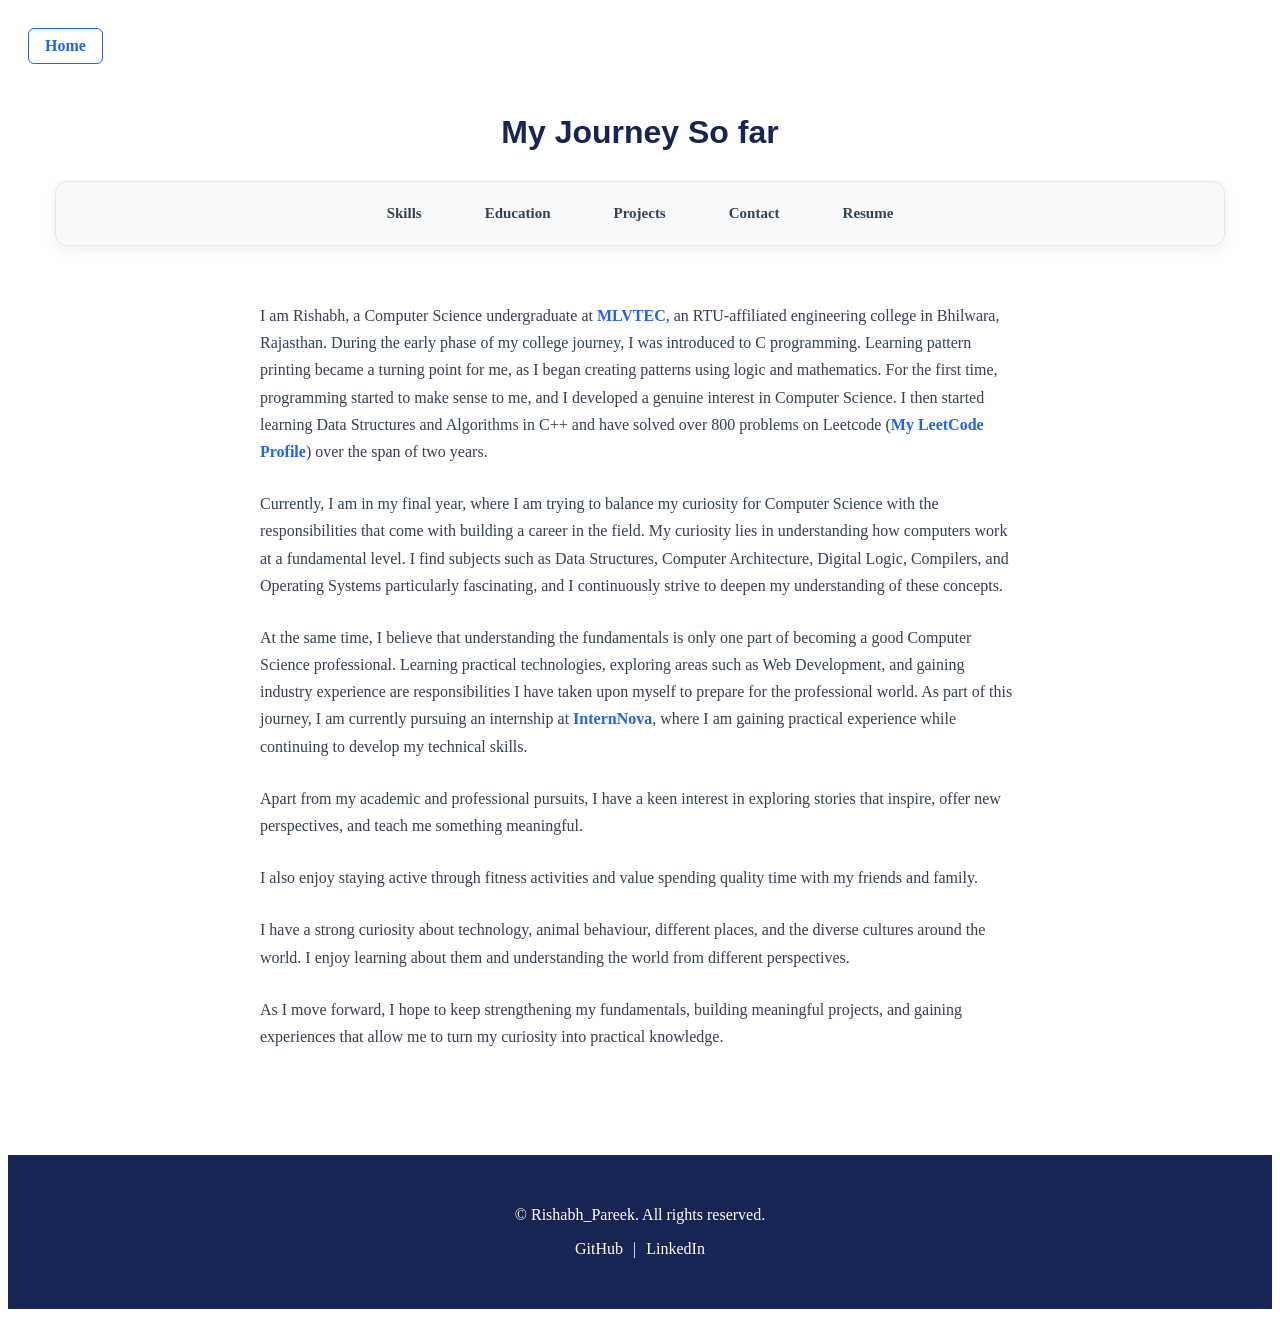
==== commit d2a81ac7: "made the website responsive to mobile and tabs." ====
--- a/html_files/about.html
+++ b/html_files/about.html
@@ -1,6 +1,7 @@
 <!doctype html>
 <html>
   <head>
+    <meta name="viewport" content="width=device-width, initial-scale=1.0">
     <title>About Me</title>
     <link rel="stylesheet" href="../style.css" />
   </head>
--- a/style.css
+++ b/style.css
@@ -31,19 +31,47 @@
 nav {
   display: flex;
   flex-direction: column;
-  align-items: center;
-  gap: 15px;
+  align-items: stretch;
+  gap: 6px;
 
   width: 90%;
-  padding: 15px;
-
-  background-color: #f1f5f9;
-  border: 2px solid #cbd5e1;
-  border-radius: 10px;
+  max-width: 600px;
+  padding: 10px;
+
+  background-color: #f8fafc;
+  border: 1px solid #e2e8f0;
+  border-radius: 12px;
 
   margin: 0 auto;
-}
-
+
+  box-shadow: 0 4px 12px rgba(15, 23, 42, 0.06);
+}
+/* ===== Navigation Links ===== */
+
+nav a {
+  padding: 11px 14px;
+
+  color: #334155;
+  text-decoration: none;
+  font-size: 15px;
+  font-weight: 600;
+
+  border-radius: 8px;
+
+  transition:
+    background-color 0.3s,
+    color 0.3s,
+    transform 0.3s;
+}
+
+/* ===== Navigation Link Hover ===== */
+
+nav a:hover {
+  background-color: #e0e7ff;
+  color: #1d4ed8;
+
+  transform: translateX(4px);
+}
 /* ==================================================
    HOME / HERO SECTION
    ================================================== */
@@ -802,11 +830,15 @@
 @media (min-width: 768px) {
   /* ===== Tablet Navigation ===== */
 
-  nav {
-    flex-direction: row;
-    justify-content: center;
-    gap: 25px;
-  }
+nav {
+  flex-direction: row;
+  justify-content: center;
+  align-items: center;
+  gap: 25px;
+
+  max-width: none;
+  padding: 12px 15px;
+}
 
   /* ===== Tablet Hero ===== */
 
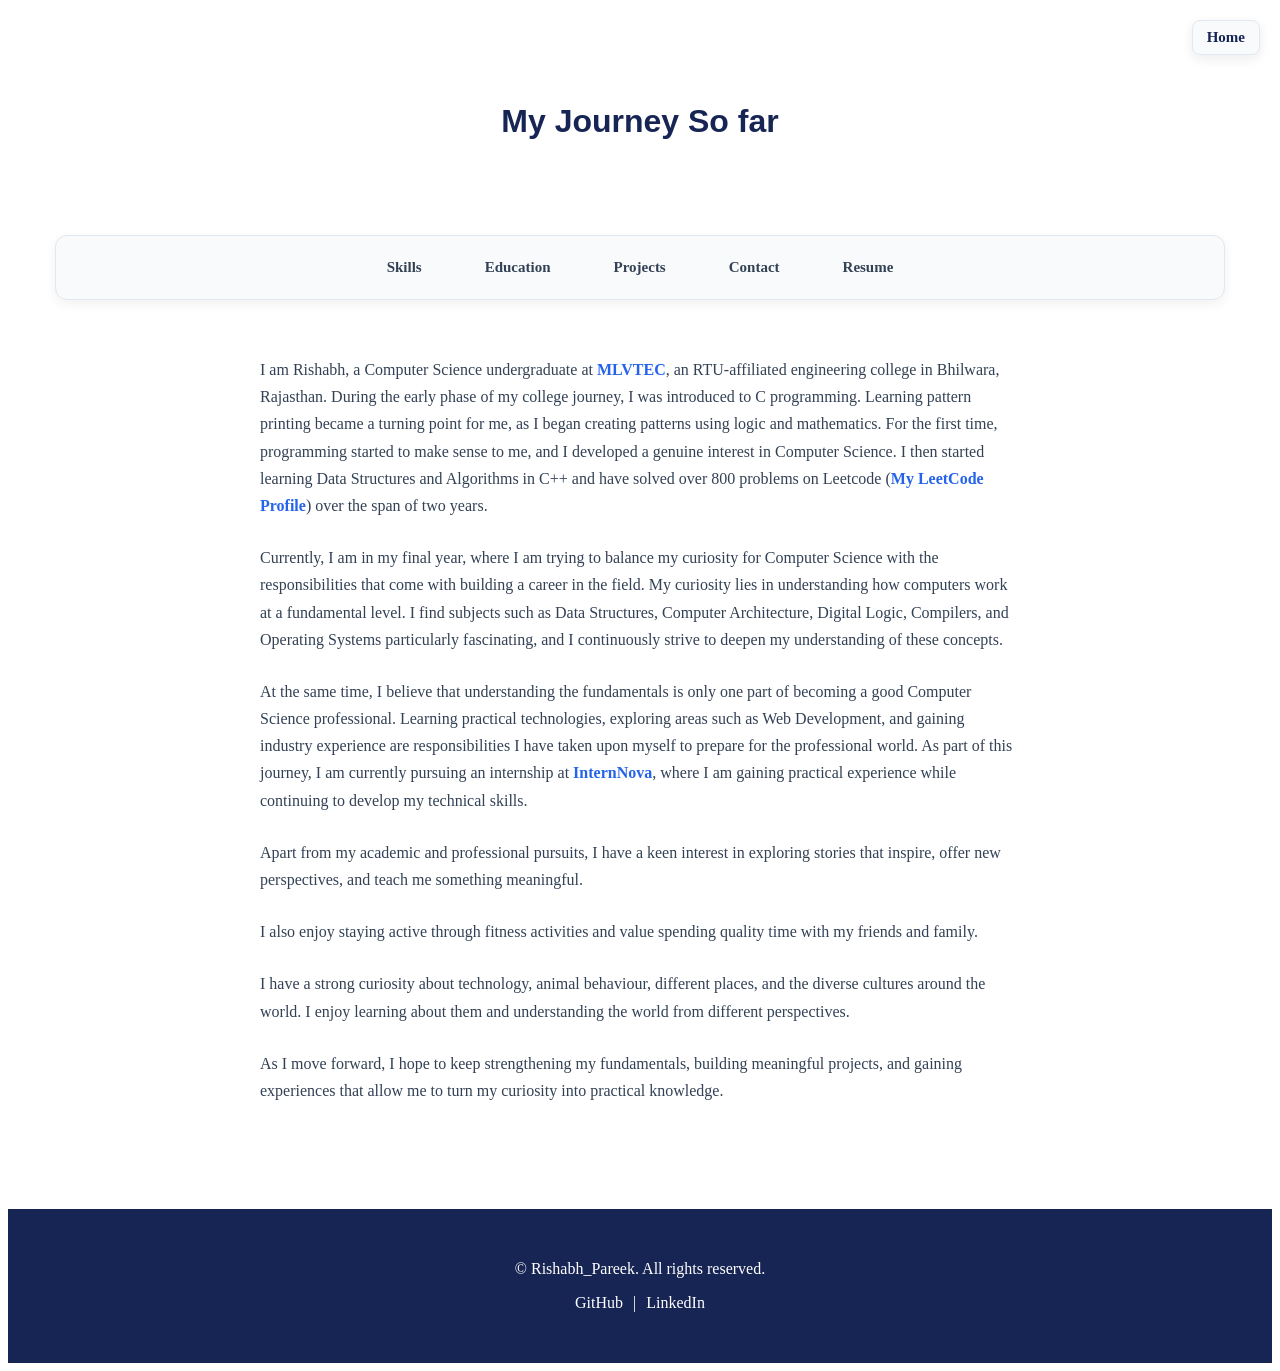
==== commit e886d343: "Complete Week 3 JavaScript features" ====
--- a/html_files/about.html
+++ b/html_files/about.html
@@ -4,11 +4,13 @@
     <meta name="viewport" content="width=device-width, initial-scale=1.0">
     <title>About Me</title>
     <link rel="stylesheet" href="../style.css" />
+    <script src = "../script.js" defer></script>
   </head>
 
   <body class="about-page">
-    <a class="home-link" href="../index.html">Home</a>
     <header>
+      <button id="menu-btn">☰</button>
+      <a class="home-link" href="../index.html">Home</a>
       <h1>My Journey So far</h1>
       <nav>
         <a href="skills.html">Skills</a>
--- a/style.css
+++ b/style.css
@@ -20,7 +20,7 @@
   font-size: 40px;
   font-weight: bold;
   text-align: center;
-
+  padding: 65px;
   margin: 30px 0;
 }
 
@@ -28,26 +28,62 @@
    NAVIGATION
    ================================================== */
 
+/* ===== Mobile Navigation ===== */
+
 nav {
+  display: none;
+
+  position: fixed;
+  top: 0;
+  left: 0;
+
+  width: 30%;
+  height: 100vh;
+
+  flex-direction: column;
+
+  padding: 80px 15px 20px;
+
+  background-color: #f8fafc;
+
+  border-right: 1px solid #e2e8f0;
+  border-radius: 0;
+
+  box-shadow: 4px 0 15px rgba(15, 23, 42, 0.12);
+
+  z-index: 999;
+}
+
+nav.show {
   display: flex;
-  flex-direction: column;
-  align-items: stretch;
-  gap: 6px;
-
-  width: 90%;
-  max-width: 600px;
-  padding: 10px;
+}
+/* ===== Navigation Links ===== */
+/* ==================================================
+   MOBILE MENU BUTTON
+================================================== */
+
+#menu-btn {
+  display: block;
+
+  position: fixed;
+  top: 20px;
+  left: 20px;
+
+  padding: 8px 12px;
 
   background-color: #f8fafc;
+  color: #172554;
+
   border: 1px solid #e2e8f0;
-  border-radius: 12px;
-
-  margin: 0 auto;
-
-  box-shadow: 0 4px 12px rgba(15, 23, 42, 0.06);
-}
-/* ===== Navigation Links ===== */
-
+  border-radius: 8px;
+
+  font-size: 24px;
+  cursor: pointer;
+
+  box-shadow: 0 4px 12px rgba(15, 23, 42, 0.08);
+
+  z-index: 1000;
+}
 nav a {
   padding: 11px 14px;
 
@@ -63,6 +99,12 @@
     color 0.3s,
     transform 0.3s;
 }
+/* ===== Active Navigation Link ===== */
+
+nav a.active {
+  background-color: #e0e7ff;
+  color: #1d4ed8;
+}
 
 /* ===== Navigation Link Hover ===== */
 
@@ -71,6 +113,30 @@
   color: #1d4ed8;
 
   transform: translateX(4px);
+}
+/* ==================================================
+   BACK TO TOP BUTTON
+================================================== */
+
+#back-to-top {
+  display: none;
+
+  position: fixed;
+  bottom: 20px;
+  right: 20px;
+
+  padding: 10px 14px;
+
+  background-color: #07a8ec;
+  color: white;
+
+  border: none;
+  border-radius: 8px;
+
+  font-size: 20px;
+  cursor: pointer;
+
+  z-index: 999;
 }
 /* ==================================================
    HOME / HERO SECTION
@@ -177,30 +243,34 @@
 }
 
 /* ==================================================
-   HOME LINK
-   ================================================== */
+   HOME PAGE LINK
+================================================== */
 
 .home-link {
-  display: inline-block;
-
-  margin: 20px;
-  padding: 8px 16px;
-
-  color: #2563eb;
+  position: fixed;
+  top: 20px;
+  right: 20px;
+
+  padding: 8px 14px;
+
+  background-color: #f8fafc;
+  color: #172554;
+
+  border: 1px solid #e2e8f0;
+  border-radius: 8px;
+
   text-decoration: none;
+  font-size: 15px;
   font-weight: 600;
 
-  border: 1px solid #2563eb;
-  border-radius: 6px;
-
-  transition:
-    background-color 0.3s,
-    color 0.3s;
+  box-shadow: 0 4px 12px rgba(15, 23, 42, 0.08);
+
+  z-index: 1000;
 }
 
 .home-link:hover {
-  background-color: #2563eb;
-  color: white;
+  background-color: #e0e7ff;
+  color: #1d4ed8;
 }
 
 /* ==================================================
@@ -256,65 +326,82 @@
   margin: 30px 0;
 }
 
-/* ==================================================
-   SKILLS PAGE
-   ================================================== */
-
+/* ================================================== 
+SKILLS PAGE 
+================================================== */
 /* ===== Skills Grid ===== */
-
 .skills-page main ul {
   display: grid;
   grid-template-columns: 1fr;
   gap: 20px;
-
   max-width: 800px;
   margin: 0 auto;
   padding: 40px 20px;
-
   list-style: none;
-}
-
-/* ===== Skill Cards ===== */
-
+} /* ===== Skill Cards ===== */
 .skills-page main li {
-  padding: 20px;
-
+  position: relative;
+  padding: 25px 20px;
   background-color: #f8fafc;
   border: 1px solid #cbd5e1;
   border-radius: 8px;
-
   color: #334155;
-  font-size: 16px;
-  font-weight: 600;
-
-  text-align: center;
-
+  text-align: center; /* Scroll animation starting state */
+  opacity: 0;
+  transform: scale(0.88);
   transition:
-    transform 0.3s,
-    box-shadow 0.3s;
-}
-
-/* ===== Skill Card Hover ===== */
-
-.skills-page main li:hover {
-  transform: translateY(-5px);
-
-  box-shadow: 0 5px 15px rgba(0, 0, 0, 0.12);
-}
-
-/* ===== Skills Links ===== */
-
+    opacity 0.6s ease,
+    transform 0.6s ease,
+    box-shadow 0.3s ease;
+} /* ===== Skill Card Visible State ===== */
+.skills-page main li.show-skill {
+  opacity: 1;
+  transform: scale(1);
+} /* ===== Skill Name ===== */
+.skills-page main li h3 {
+  position: relative;
+  display: inline-block;
+  margin: 0 0 15px;
+  color: #172554;
+  font-size: 22px;
+  font-weight: 700;
+  letter-spacing: 0.5px;
+} /* ===== Skill Name Accent ===== */
+.skills-page main li h3::after {
+  content: "";
+  position: absolute;
+  left: 50%;
+  bottom: -7px;
+  width: 35px;
+  height: 3px;
+  background-color: #2563eb;
+  border-radius: 3px;
+  transform: translateX(-50%);
+} /* ===== Skill Description ===== */
+.skills-page main li p {
+  margin: 10px 0;
+  color: #475569;
+  font-size: 15px;
+  line-height: 1.6;
+} /* ===== Skill Card Hover ===== */
+.skills-page main li.show-skill:hover {
+  transform: scale(1.03) translateY(-5px);
+  box-shadow: 0 8px 20px rgba(0, 0, 0, 0.12);
+} /* ===== Skills Links ===== */
 .skills-page main li a {
+  display: inline-block;
+  margin-top: 8px;
   color: #2563eb;
   text-decoration: none;
   font-weight: 600;
-
-  transition: color 0.3s;
-}
-
+  transition:
+    color 0.3s ease,
+    transform 0.3s ease;
+}
 .skills-page main li a:hover {
   color: #1d4ed8;
   text-decoration: underline;
+  transform: translateY(-2px);
 }
 
 /* ==================================================
@@ -433,10 +520,9 @@
   transform: translateY(-3px);
   box-shadow: 0 8px 20px rgba(15, 23, 42, 0.08);
 }
-
 /* ==================================================
    PROJECTS PAGE
-   ================================================== */
+================================================== */
 
 /* ===== Projects Grid ===== */
 
@@ -451,17 +537,31 @@
 
   list-style: none;
 }
+
 /* ===== Project Cards ===== */
 
 .projects-page main ol > li {
+  display: flex;
+  flex-direction: column;
+  min-height: 280px;
   padding: 22px 20px;
-
   background-color: #f8fafc;
   border: 1px solid #e2e8f0;
   border-radius: 12px;
-
   box-shadow: 0 3px 10px rgba(15, 23, 42, 0.05);
-}
+  transition:
+    transform 0.3s,
+    box-shadow 0.3s;
+}
+
+/* ===== Project Hover Effect ===== */
+
+.projects-page main ol > li:hover {
+  transform: translateY(-5px);
+
+  box-shadow: 0 8px 20px rgba(15, 23, 42, 0.08);
+}
+
 /* ===== Project Titles ===== */
 
 .projects-page main ol > li h3 {
@@ -470,90 +570,324 @@
   color: #172554;
   font-size: 21px;
 }
+
 /* ===== Project Descriptions ===== */
 
 .projects-page main ol > li > p {
+  margin: 0 0 12px;
+
   color: #475569;
   font-size: 15px;
   line-height: 1.7;
-
-  margin: 0 0 12px;
 }
 
 /* Remove extra space from the last paragraph */
+
 .projects-page main ol > li > p:last-of-type {
   margin-bottom: 15px;
 }
 
 /* ===== Project Technology Information ===== */
 
-.projects-page main ol > li > p b {
-  color: #172554;
-}
-
-/* ===== Project Technology Information ===== */
-
 .projects-page main ol > li p strong,
 .projects-page main ol > li p b {
   color: #172554;
 }
-
-/* ==================================================
-   PROJECT HOVER EFFECT
-   ================================================== */
-
-/* Smooth transition before the hover state */
-.projects-page main ol > li {
-  transition:
-    transform 0.3s,
-    box-shadow 0.3s;
-}
-
-/* Slightly lift the card when hovered */
-.projects-page main ol > li:hover {
-  transform: translateY(-5px);
-
-  box-shadow: 0 8px 20px rgba(15, 23, 42, 0.08);
-}
-
-/* ==================================================
-   PROJECT LINKS
-   ================================================== */
-
-.projects-page main ol > li a {
-  display: inline-block;
-
-  margin-top: 5px;
+/* ===== Project View Button ===== */
+
+.view-project {
+  align-self: flex-start;
+  margin-top: auto;
+
   padding: 9px 16px;
 
   background-color: #2563eb;
   color: white;
 
+  border: none;
   border-radius: 6px;
 
-  text-decoration: none;
+  font-family: inherit;
+  font-size: 14px;
   font-weight: 600;
+
+  cursor: pointer;
 
   transition:
     background-color 0.3s,
     transform 0.3s;
 }
 
-/* Project link hover effect */
-.projects-page main ol > li a:hover {
+/* Project View Button Hover */
+
+.view-project:hover {
   background-color: #1d4ed8;
   transform: scale(1.05);
 }
-/* Arrange card content vertically */
-.projects-page main ol > li {
+/* ==================================================
+   PROJECT SEARCH & FILTERS
+================================================== */
+
+/* ===== Project Controls ===== */
+
+.project-controls {
+  max-width: 1000px;
+  margin: 0 auto;
+  padding: 30px 20px 0;
+  text-align: center;
+}
+
+/* ===== Search Label ===== */
+
+.project-controls label {
+  display: block;
+  margin-bottom: 10px;
+
+  color: #172554;
+  font-size: 18px;
+  font-weight: 600;
+}
+/* ===== Project Count ===== */
+.project-count {
+  margin: 10px 0 0;
+  color: #64748b;
+  font-size: 14px;
+  font-weight: 500;
+}
+/* ===== Search Input ===== */
+
+#project-search {
+  width: 100%;
+  max-width: 600px;
+
+  padding: 12px 15px;
+
+  background-color: #f8fafc;
+  color: #334155;
+
+  border: 1px solid #cbd5e1;
+  border-radius: 8px;
+
+  font-size: 15px;
+
+  outline: none;
+
+  transition:
+    border-color 0.3s,
+    box-shadow 0.3s;
+}
+
+/* Search input focus */
+
+#project-search:focus {
+  border-color: #2563eb;
+
+  box-shadow: 0 0 0 3px rgba(37, 99, 235, 0.12);
+}
+
+/* ===== Project Filter Buttons ===== */
+
+.project-filters {
   display: flex;
-  flex-direction: column;
-}
-
-/* Keep the button at the bottom of every card */
-.projects-page main ol > li a {
-  margin-top: auto;
-  align-self: flex-start;
+
+  justify-content: center;
+  align-items: center;
+
+  flex-wrap: wrap;
+  gap: 10px;
+
+  margin-top: 20px;
+}
+
+/* Filter button */
+
+.filter-btn {
+  padding: 8px 16px;
+
+  background-color: #f8fafc;
+  color: #334155;
+
+  border: 1px solid #cbd5e1;
+  border-radius: 6px;
+
+  font-size: 14px;
+  font-weight: 600;
+
+  cursor: pointer;
+
+  transition:
+    background-color 0.3s,
+    color 0.3s,
+    border-color 0.3s,
+    transform 0.3s;
+}
+
+/* Filter button hover */
+
+.filter-btn:hover {
+  background-color: #e0e7ff;
+  color: #1d4ed8;
+  border-color: #93c5fd;
+
+  transform: translateY(-2px);
+}
+
+/* Active filter */
+
+.filter-btn.active {
+  background-color: #2563eb;
+  color: white;
+  border-color: #2563eb;
+}
+
+/* Keep active button darker on hover */
+
+.filter-btn.active:hover {
+  background-color: #1d4ed8;
+  color: white;
+}
+/* ==================================================
+   PROJECT DETAILS MODAL
+================================================== */
+
+/* ===== Modal Overlay ===== */
+.project-modal {
+  display: none;
+  position: fixed;
+  inset: 0;
+  width: 100%;
+  min-height: 100vh;
+  padding: 15px;
+  background-color: rgba(15, 23, 42, 0.55);
+  justify-content: center;
+  align-items: center;
+  box-sizing: border-box;
+  z-index: 2000;
+}
+
+/* ===== Modal Content ===== */
+.project-modal-content {
+  position: relative;
+  width: 100%;
+  max-width: 600px;
+  max-height: 90vh;
+  padding: 25px 20px;
+  background-color: #f8fafc;
+  border: 1px solid #e2e8f0;
+  border-radius: 12px;
+  box-shadow: 0 15px 40px rgba(15, 23, 42, 0.2);
+  box-sizing: border-box;
+  overflow-y: auto;
+}
+
+/* ===== Modal Title ===== */
+.project-modal-content h2 {
+  margin: 0 40px 15px 0;
+  color: #172554;
+  font-size: 23px;
+}
+
+/* ===== Modal Description ===== */
+.project-modal-content p {
+  margin: 0 0 15px;
+  color: #475569;
+  font-size: 15px;
+  line-height: 1.7;
+}
+
+.project-modal-content p b {
+  color: #172554;
+}
+
+/* ===== Modal Close Button ===== */
+.modal-close {
+  position: absolute;
+  top: 10px;
+  right: 10px;
+  width: 35px;
+  height: 35px;
+  background-color: transparent;
+  color: #475569;
+  border: none;
+  font-size: 28px;
+  line-height: 1;
+  cursor: pointer;
+  transition:
+    color 0.3s,
+    transform 0.3s;
+}
+
+.modal-close:hover {
+  color: #dc2626;
+  transform: scale(1.1);
+}
+
+/* ===== Modal Project Link ===== */
+.project-modal-content > a {
+  display: inline-block;
+  margin-top: 5px;
+  padding: 9px 16px;
+  background-color: #2563eb;
+  color: white;
+  border-radius: 6px;
+  text-decoration: none;
+  font-weight: 600;
+  transition:
+    background-color 0.3s,
+    transform 0.3s;
+}
+
+.project-modal-content > a:hover {
+  background-color: #1d4ed8;
+  transform: scale(1.05);
+}
+/* ==================================================
+   PROJECT VIEW BUTTON
+================================================== */
+
+.view-project {
+  display: inline-block;
+
+  margin-top: 10px;
+  padding: 9px 16px;
+
+  background-color: #2563eb;
+  color: white;
+
+  border: none;
+  border-radius: 6px;
+
+  font-family: inherit;
+  font-size: 14px;
+  font-weight: 600;
+
+  cursor: pointer;
+
+  transition:
+    background-color 0.3s,
+    transform 0.3s;
+}
+
+.view-project:hover {
+  background-color: #1d4ed8;
+  transform: scale(1.05);
+}
+/* ===== No Projects Message ===== */
+.projects-page main ol > li.no-projects {
+  display: block;
+  grid-column: 1 / -1;
+  padding: 30px 20px;
+  background-color: #f8fafc;
+  border: 1px solid #e2e8f0;
+  border-radius: 12px;
+  text-align: center;
+  box-shadow: none;
+}
+
+.projects-page main ol > li.no-projects p {
+  margin: 0;
+  color: #475569;
+  font-size: 15px;
 }
 /* ==================================================
    RESUME PAGE
@@ -825,20 +1159,41 @@
 }
 /* ==================================================
    TABLET
-   ================================================== */
+================================================== */
 
 @media (min-width: 768px) {
   /* ===== Tablet Navigation ===== */
 
-nav {
-  flex-direction: row;
-  justify-content: center;
-  align-items: center;
-  gap: 25px;
-
-  max-width: none;
-  padding: 12px 15px;
-}
+  #menu-btn {
+    display: none;
+  }
+
+  nav {
+    display: flex;
+
+    position: static;
+
+    width: 90%;
+    height: auto;
+
+    flex-direction: row;
+    justify-content: center;
+    align-items: center;
+
+    gap: 25px;
+
+    max-width: none;
+    padding: 12px 15px;
+
+    background-color: #f8fafc;
+
+    border: 1px solid #e2e8f0;
+    border-radius: 12px;
+
+    box-shadow: 0 4px 12px rgba(15, 23, 42, 0.06);
+
+    margin: 0 auto;
+  }
 
   /* ===== Tablet Hero ===== */
 
@@ -858,15 +1213,16 @@
     width: 250px;
     height: 250px;
   }
+
   /* ===== Tablet Hero Headings ===== */
 
-.home-text h2 {
-  font-size: 36px;
-}
-
-.home-text h3 {
-  font-size: 22px;
-}
+  .home-text h2 {
+    font-size: 36px;
+  }
+
+  .home-text h3 {
+    font-size: 22px;
+  }
 
   /* ===== Tablet Skills Grid ===== */
 
@@ -875,33 +1231,32 @@
   }
 
   /* ===== Tablet Education Timeline ===== */
-  /* Give education entries more breathing room */
+
   .education-page main > ul {
     max-width: 850px;
     padding: 40px 30px 60px 65px;
   }
 
-  /* Move timeline slightly outward */
   .education-page main > ul::before {
     left: 30px;
   }
 
-  /* Move checkpoints with the timeline */
   .education-page main > ul > li::before {
     left: -42px;
   }
 
-  /* Increase card spacing */
   .education-page main > ul > li {
     padding: 25px 28px;
   }
 
-  /* Make education text slightly larger */
   .education-page main > ul > li > ul > li {
     font-size: 16px;
   }
+
   /* ===== Tablet Projects Grid ===== */
-
+  .project-controls {
+    padding: 40px 30px 0;
+  }
   .projects-page main ol {
     grid-template-columns: repeat(2, 1fr);
 
@@ -915,11 +1270,13 @@
   .projects-page main ol > li {
     padding: 25px 28px;
   }
+
   /* ===== Tablet Resume Section ===== */
 
   .resume-section {
     padding: 50px 30px;
   }
+
   /* ===== Tablet Contact Page ===== */
 
   .contact-page main {
@@ -929,11 +1286,13 @@
   .contact-page form {
     padding: 35px 30px;
   }
+
   /* ===== Tablet Contact Heading ===== */
 
   .contact-page main > h2 {
     font-size: 30px;
   }
+
   /* ===== Tablet Footer ===== */
 
   footer {
@@ -943,7 +1302,7 @@
 
 /* ==================================================
    DESKTOP
-   ================================================== */
+================================================== */
 
 @media (min-width: 1024px) {
   /* ===== Desktop Navigation ===== */
@@ -973,15 +1332,16 @@
     font-size: 18px;
     line-height: 1.7;
   }
+
   /* ===== Desktop Hero Headings ===== */
 
-.home-text h2 {
-  font-size: 40px;
-}
-
-.home-text h3 {
-  font-size: 24px;
-}
+  .home-text h2 {
+    font-size: 40px;
+  }
+
+  .home-text h3 {
+    font-size: 24px;
+  }
 
   /* ===== Desktop Skills Grid ===== */
 
@@ -991,28 +1351,31 @@
 
   /* ===== Desktop Education Timeline ===== */
 
-  /* Wider education area on desktop */
   .education-page main > ul {
     max-width: 900px;
     padding-top: 50px;
   }
 
-  /* More comfortable education cards */
   .education-page main > ul > li {
     padding: 28px 32px;
   }
 
-  /* Slightly larger section titles */
   .education-page main > ul > li > strong,
   .education-page main > ul > li > b {
     font-size: 22px;
   }
+
   /* ===== Desktop Projects Grid ===== */
-
+  .project-controls {
+    padding: 50px 40px 0;
+  }
   .projects-page main ol {
-    grid-template-columns: repeat(2, 1fr);
+    grid-template-columns: repeat(3, 1fr);
+
     gap: 30px;
+
     max-width: 1100px;
+
     padding: 60px 40px;
   }
 
@@ -1033,11 +1396,13 @@
   .projects-page main ol > li p {
     font-size: 16px;
   }
+
   /* ===== Desktop Resume Section ===== */
 
   .resume-section {
     padding: 60px 40px;
   }
+
   /* ===== Desktop Contact Page ===== */
 
   .contact-page main {
@@ -1047,11 +1412,13 @@
   .contact-page form {
     padding: 40px 35px;
   }
+
   /* ===== Desktop Contact Heading ===== */
 
   .contact-page main > h2 {
     font-size: 32px;
   }
+
   /* ===== Desktop Footer ===== */
 
   footer {
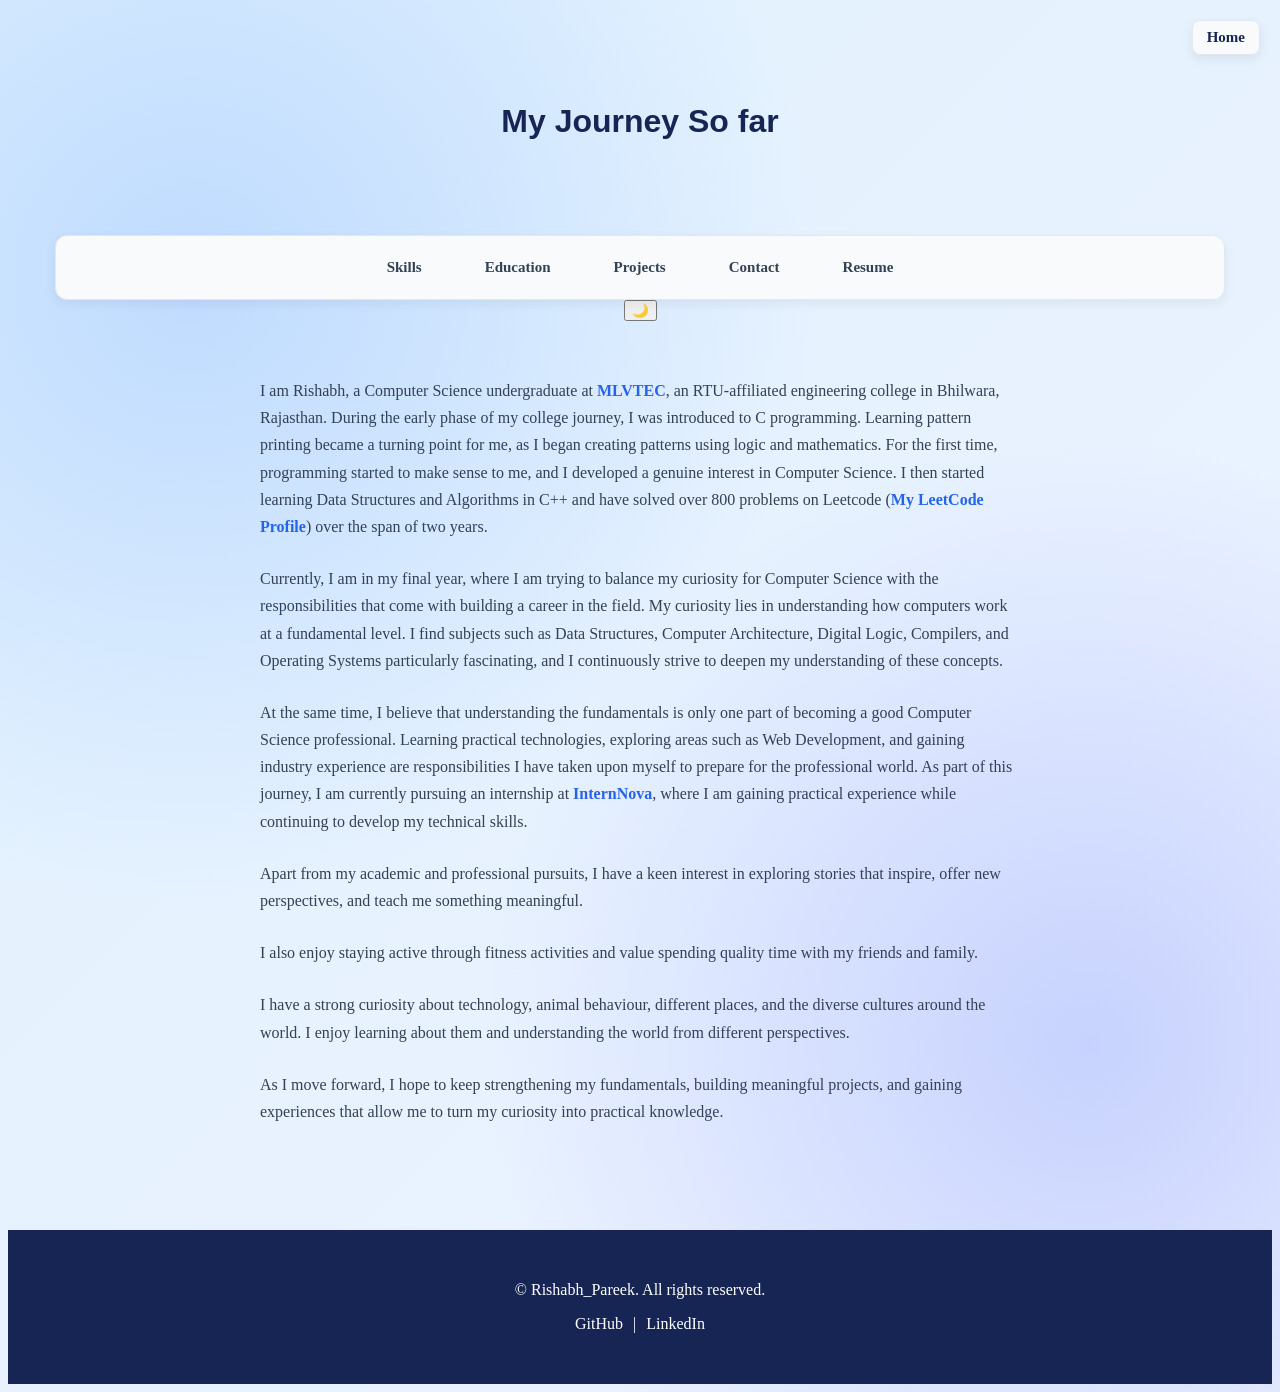
==== commit 5c8d27a5: "Complete Week 3 JavaScript features" ====
--- a/html_files/about.html
+++ b/html_files/about.html
@@ -19,6 +19,7 @@
         <a href="contact.html">Contact</a>
         <a href="resume.html">Resume</a>
       </nav>
+      <button id="theme-toggle" type="button">🌙</button>
     </header>
     <main>
       <article class="about-content">
--- a/style.css
+++ b/style.css
@@ -2,6 +2,13 @@
    GLOBAL STYLES
    ================================================== */
 
+/* ===== Website Background ===== */
+body {
+  background:
+    radial-gradient(circle at 15% 20%, #bfdbfe 0%, transparent 40%),
+    radial-gradient(circle at 85% 75%, #c7d2fe 0%, transparent 40%),
+    linear-gradient(135deg, #e0f2fe, #eef2ff);
+}
 /* ==================================================
    HEADER
    ================================================== */
@@ -24,6 +31,18 @@
   margin: 30px 0;
 }
 
+/* ===== Dynamic Greeting ===== */
+#greeting {
+  display: inline-block;
+  margin: 0 0 12px;
+  padding: 8px 16px;
+  color: #172554;
+  background-color: #dbeafe;
+  border-radius: 20px;
+  font-size: 17px;
+  font-weight: 600;
+  border: 1px solid #93c5fd;
+}
 /* ==================================================
    NAVIGATION
    ================================================== */
@@ -118,25 +137,41 @@
    BACK TO TOP BUTTON
 ================================================== */
 
+/* ===== Back to Top ===== */
 #back-to-top {
   display: none;
-
   position: fixed;
+  right: 20px;
   bottom: 20px;
-  right: 20px;
-
-  padding: 10px 14px;
-
-  background-color: #07a8ec;
-  color: white;
-
-  border: none;
-  border-radius: 8px;
+  width: 42px;
+  height: 42px;
+
+  background-color: #172554;
+  color: #f8fafc;
+
+  border: 1px solid #2563eb;
+  border-radius: 50%;
 
   font-size: 20px;
+  font-weight: 600;
+  line-height: 1;
+
   cursor: pointer;
-
   z-index: 999;
+
+  box-shadow: 0 5px 15px #2563eb;
+
+  transition:
+    background-color 0.3s,
+    transform 0.3s,
+    box-shadow 0.3s;
+}
+
+/* ===== Back to Top Hover ===== */
+#back-to-top:hover {
+  background-color: #2563eb;
+  transform: translateY(-3px);
+  box-shadow: 0 8px 20px rgba(15, 23, 42, 0.25);
 }
 /* ==================================================
    HOME / HERO SECTION
@@ -941,9 +976,43 @@
   background-color: #1d4ed8;
   transform: scale(1.05);
 }
+/* ===== Resume Interaction Message ===== */
+#hero-message {
+  display: none;
+  width: fit-content;
+  margin: 15px 0 0;
+  padding: 10px 15px;
+
+  background-color: #eff6ff;
+  color: #172554;
+
+  border-left: 4px solid #2563eb;
+  border-radius: 6px;
+
+  font-size: 14px;
+  font-weight: 600;
+  line-height: 1.5;
+
+  box-shadow: 0 4px 12px rgba(15, 23, 42, 0.08);
+
+  animation: resumeMessageAppear 0.4s ease forwards;
+}
+
+/* ===== Resume Message Animation ===== */
+@keyframes resumeMessageAppear {
+  from {
+    opacity: 0;
+    transform: translateY(-5px);
+  }
+
+  to {
+    opacity: 1;
+    transform: translateY(0);
+  }
+}
 /* ==================================================
    CONTACT PAGE
-   ================================================== */
+================================================== */
 
 /* ===== Contact Form Container ===== */
 
@@ -953,39 +1022,37 @@
   padding: 40px 20px;
 }
 
-/* ===== Contact Form Layout ===== */
-
-.contact-page form {
-  display: grid;
-  gap: 15px;
-
-  padding: 30px 25px;
-
-  background-color: #f8fafc;
-  border: 1px solid #e2e8f0;
-  border-radius: 12px;
-
-  box-shadow: 0 3px 10px rgba(15, 23, 42, 0.05);
-}
 /* ===== Contact Section Heading ===== */
 
 .contact-page main > h2 {
   margin: 0 0 10px;
-
   color: #172554;
   font-size: 28px;
   text-align: center;
 }
+
 /* ===== Contact Introduction ===== */
 
 .contact-page main > p {
   margin: 0 0 25px;
-
   color: #475569;
   font-size: 16px;
   line-height: 1.6;
   text-align: center;
 }
+
+/* ===== Contact Form Layout ===== */
+
+.contact-page form {
+  display: grid;
+  gap: 10px;
+  padding: 30px 25px;
+  background-color: #f8fafc;
+  border: 1px solid #e2e8f0;
+  border-radius: 12px;
+  box-shadow: 0 3px 10px rgba(15, 23, 42, 0.05);
+}
+
 /* ===== Contact Labels ===== */
 
 .contact-page form label {
@@ -1001,103 +1068,18 @@
 .contact-page form textarea {
   width: 100%;
   padding: 10px 12px;
-
   box-sizing: border-box;
-
   border: 1px solid #cbd5e1;
   border-radius: 6px;
-
+  background-color: white;
+  color: #172554;
   font-size: 15px;
   font-family: Arial, sans-serif;
-}
-
-/* ===== Contact Input Focus ===== */
-
-.contact-page form input[type="text"]:focus,
-.contact-page form input[type="email"]:focus,
-.contact-page form input[type="tel"]:focus,
-.contact-page form textarea:focus {
-  outline: none;
-  border-color: #2563eb;
-}
-
-/* ===== Preferred Contact Method ===== */
-
-.contact-page form fieldset {
-  display: flex;
-  align-items: center;
-  gap: 10px;
-
-  padding: 15px;
-
-  border: 1px solid #cbd5e1;
-  border-radius: 6px;
-}
-
-/* ===== Fieldset Title ===== */
-
-.contact-page form legend {
-  padding: 0 8px;
-
-  font-weight: 600;
-  color: #172554;
-}
-
-/* ===== Radio Buttons ===== */
-
-.contact-page form input[type="radio"] {
-  width: auto;
-}
-
-/* ===== Contact Buttons ===== */
-
-.contact-page form button {
-  width: fit-content;
-  padding: 10px 20px;
-
-  border: none;
-  border-radius: 6px;
-
-  background-color: #2563eb;
-  color: white;
-
-  font-size: 15px;
-  font-weight: 600;
-
-  cursor: pointer;
-
-  transition:
-    background-color 0.3s,
-    transform 0.3s;
-}
-
-/* ===== Contact Button Hover ===== */
-
-.contact-page form button:hover {
-  background-color: #1d4ed8;
-  transform: scale(1.05);
-}
-/* ===== Contact Button Press Effect ===== */
-
-.contact-page form button:active {
-  transform: scale(0.98);
-}
-/* ===== Horizontal Contact Buttons ===== */
-
-.contact-page form button:nth-last-child(2) {
-  grid-column: 1;
-  justify-self: end;
-}
-
-.contact-page form button:last-child {
-  grid-column: 2;
-  justify-self: start;
-}
-/* ===== Contact Textarea Resize ===== */
-
-.contact-page form textarea {
-  resize: vertical;
-}
+  transition:
+    border-color 0.3s,
+    box-shadow 0.3s;
+}
+
 /* ===== Contact Input Focus ===== */
 
 .contact-page form input[type="text"]:focus,
@@ -1108,6 +1090,7 @@
   border-color: #2563eb;
   box-shadow: 0 0 0 3px rgba(37, 99, 235, 0.12);
 }
+
 /* ===== Contact Input Hover ===== */
 
 .contact-page form input[type="text"]:hover,
@@ -1116,17 +1099,103 @@
 .contact-page form textarea:hover {
   border-color: #94a3b8;
 }
-/* ===== Radio Button Spacing ===== */
+
+/* ===== Contact Textarea ===== */
+
+.contact-page form textarea {
+  resize: vertical;
+  min-height: 120px;
+}
+
+/* ===== Preferred Contact Method ===== */
+
+.contact-page form fieldset {
+  display: flex;
+  align-items: center;
+  gap: 10px;
+  padding: 15px;
+  border: 1px solid #cbd5e1;
+  border-radius: 6px;
+  background-color: white;
+}
+
+/* ===== Radio Buttons ===== */
 
 .contact-page form input[type="radio"] {
+  width: auto;
   margin: 0 2px 0 5px;
 }
+
+/* ===== Contact Button Section ===== */
+
+.contact-page form > section {
+  display: flex;
+  justify-content: center;
+  align-items: center;
+  gap: 12px;
+  margin-top: 5px;
+}
+
+/* ===== Contact Buttons ===== */
+
+.contact-page form button {
+  width: fit-content;
+  padding: 10px 20px;
+  border: none;
+  border-radius: 6px;
+  background-color: #2563eb;
+  color: white;
+  font-size: 15px;
+  font-weight: 600;
+  cursor: pointer;
+  transition:
+    background-color 0.3s,
+    transform 0.3s;
+}
+
+/* ===== Contact Button Hover ===== */
+
+.contact-page form button:hover {
+  background-color: #1d4ed8;
+  transform: scale(1.05);
+}
+
+/* ===== Contact Button Press Effect ===== */
+
+.contact-page form button:active {
+  transform: scale(0.98);
+}
+
+/* ===== Validation Error Messages ===== */
+
+.contact-page .form-error {
+  min-height: 18px;
+  color: #dc2626;
+  font-size: 13px;
+  line-height: 1.4;
+}
+
+/* ===== Validation Success Message ===== */
+
+.contact-page .form-success {
+  min-height: 20px;
+  color: #15803d;
+  font-size: 14px;
+  font-weight: 600;
+  text-align: center;
+}
+
 /* ===== Mobile Contact Buttons ===== */
 
-.contact-page form button {
-  padding: 10px 18px;
-}
-
+@media (max-width: 480px) {
+  .contact-page form > section {
+    flex-direction: column;
+  }
+
+  .contact-page form button {
+    width: 100%;
+  }
+}
 /* ==================================================
    FOOTER
    ================================================== */
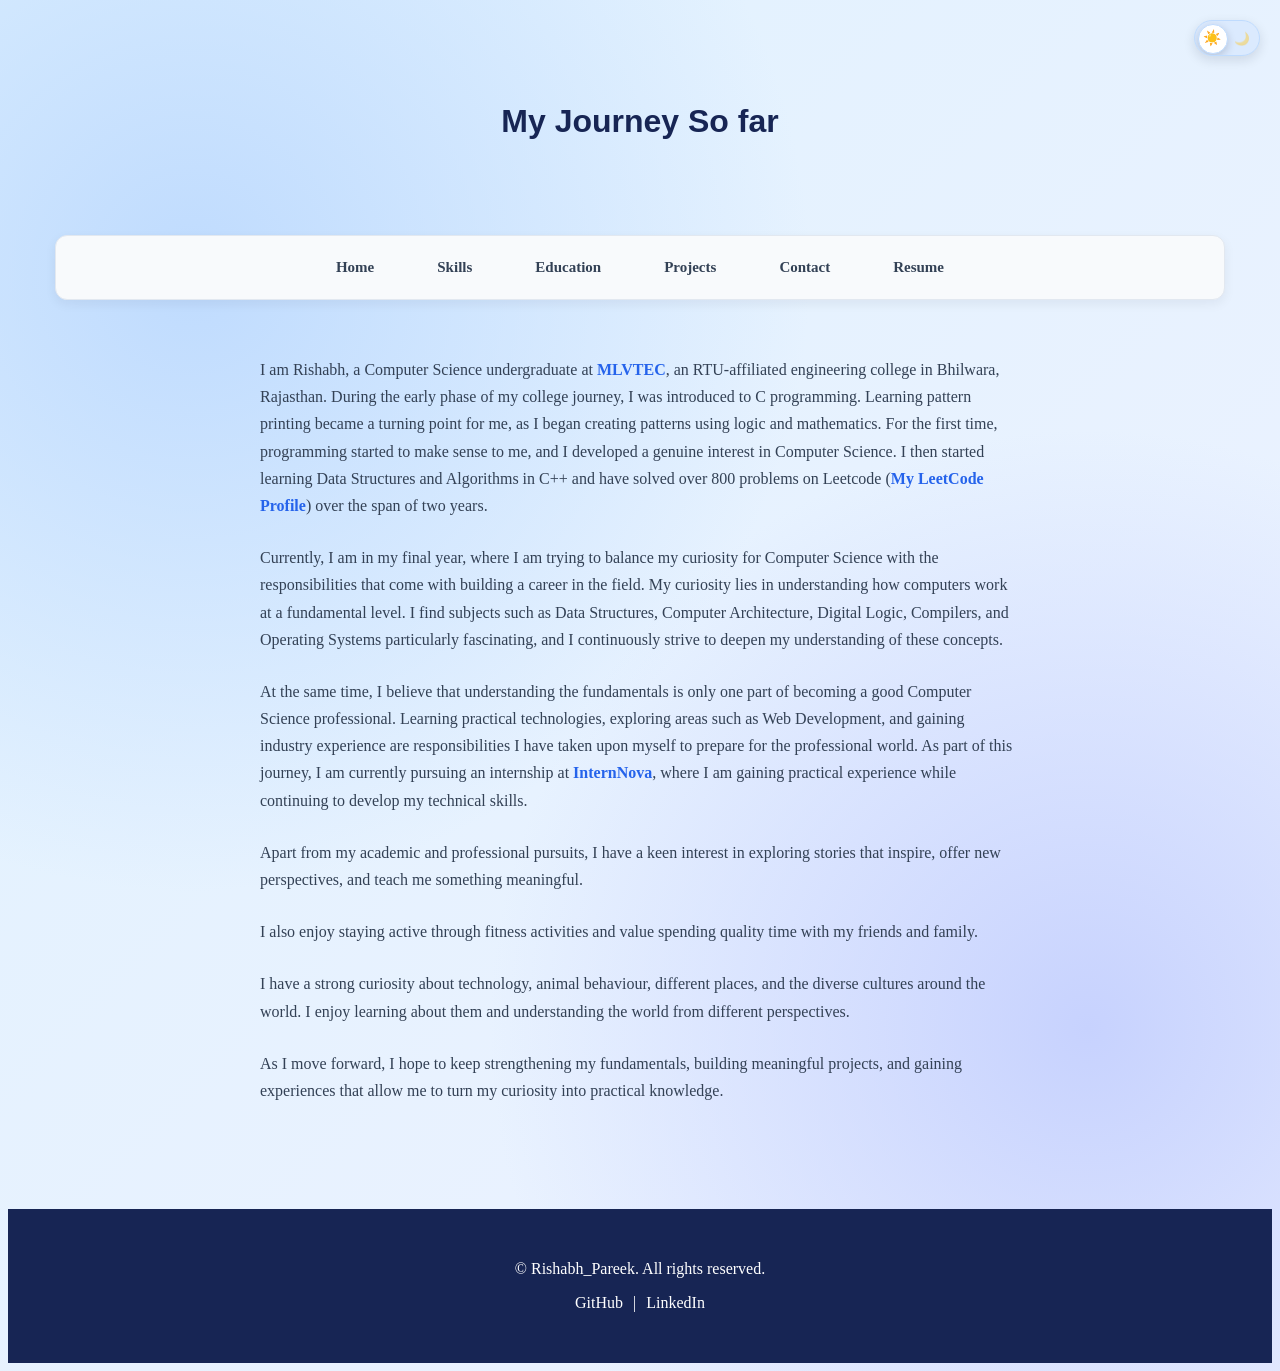
==== commit 2c543720: "Improve theme toggle and navigation" ====
--- a/html_files/about.html
+++ b/html_files/about.html
@@ -3,6 +3,11 @@
   <head>
     <meta name="viewport" content="width=device-width, initial-scale=1.0">
     <title>About Me</title>
+    <script>
+    if (localStorage.getItem("theme") === "dark") {
+        document.documentElement.classList.add("dark-mode");
+    }
+</script>
     <link rel="stylesheet" href="../style.css" />
     <script src = "../script.js" defer></script>
   </head>
@@ -10,16 +15,26 @@
   <body class="about-page">
     <header>
       <button id="menu-btn">☰</button>
-      <a class="home-link" href="../index.html">Home</a>
       <h1>My Journey So far</h1>
       <nav>
+        <a href="../index.html">Home</a>
         <a href="skills.html">Skills</a>
         <a href="education.html">Education</a>
         <a href="projects.html">Projects</a>
         <a href="contact.html">Contact</a>
         <a href="resume.html">Resume</a>
       </nav>
-      <button id="theme-toggle" type="button">🌙</button>
+      <button
+    id="theme-toggle"
+    type="button"
+    aria-label="Switch to dark mode"
+    aria-pressed="false"
+>
+    <span class="theme-icon theme-sun">☀️</span>
+    <span class="theme-track"></span>
+    <span class="theme-icon theme-moon">🌙</span>
+    <span class="theme-knob"></span>
+</button>
     </header>
     <main>
       <article class="about-content">
--- a/style.css
+++ b/style.css
@@ -1,7 +1,29 @@
 /* ==================================================
    GLOBAL STYLES
    ================================================== */
-
+/* Prevent dark-mode flash during page load */
+html.dark-mode body {
+    background:
+        radial-gradient(circle at 15% 20%, #263957 0%, transparent 40%),
+        radial-gradient(circle at 85% 75%, #293653 0%, transparent 40%),
+        linear-gradient(135deg, #1b2638, #202b3d);
+}
+/* Prevent navigation flash during page load */
+html.dark-mode nav {
+    background-color: #202b3d;
+    border-color: #334155;
+    box-shadow: 0 8px 20px rgba(0, 0, 0, 0.25);
+}
+
+html.dark-mode nav a {
+    color: #cbd5e1;
+}
+
+html.dark-mode nav a:hover,
+html.dark-mode nav a.active {
+    background-color: #263449;
+    color: #60a5fa;
+}
 /* ===== Website Background ===== */
 body {
   background:
@@ -76,7 +98,132 @@
 nav.show {
   display: flex;
 }
-/* ===== Navigation Links ===== */
+/* ==================================================
+   THEME TOGGLE
+   Premium Pill Switch
+   MOBILE-FIRST
+================================================== */
+
+#theme-toggle {
+    position: fixed;
+    top: 20px;
+    right: 20px;
+
+    display: flex;
+    align-items: center;
+    justify-content: space-between;
+
+    width: 66px;
+    height: 36px;
+
+    padding: 0 7px;
+
+    background-color: #dbeafe;
+
+    border: 1px solid #bfdbfe;
+    border-radius: 50px;
+
+    cursor: pointer;
+
+    box-shadow:
+        0 4px 12px rgba(15, 23, 42, 0.12);
+
+    z-index: 1000;
+
+    overflow: hidden;
+
+    transition:
+        background-color 0.35s ease,
+        border-color 0.35s ease,
+        box-shadow 0.35s ease,
+        transform 0.25s ease;
+}
+
+
+/* ==================================================
+   THEME ICONS
+================================================== */
+
+.theme-icon {
+    position: relative;
+    z-index: 3;
+
+    display: flex;
+    align-items: center;
+    justify-content: center;
+
+    width: 20px;
+    height: 20px;
+
+    font-size: 14px;
+
+    transition:
+        opacity 0.35s ease,
+        transform 0.35s ease,
+        filter 0.35s ease;
+}
+
+.theme-sun {
+    opacity: 1;
+    transform: scale(1.05);
+}
+
+.theme-moon {
+    opacity: 0.45;
+    transform: scale(0.9);
+}
+
+
+/* ==================================================
+   SLIDING KNOB
+================================================== */
+
+.theme-knob {
+    position: absolute;
+    top: 3px;
+    left: 3px;
+
+    width: 28px;
+    height: 28px;
+
+    background-color: #ffffff;
+
+    border: 1px solid #bfdbfe;
+    border-radius: 50%;
+
+    box-shadow:
+        0 3px 8px rgba(15, 23, 42, 0.18);
+
+    z-index: 2;
+
+    transition:
+        transform 0.35s cubic-bezier(0.4, 0, 0.2, 1),
+        background-color 0.35s ease,
+        border-color 0.35s ease,
+        box-shadow 0.35s ease;
+}
+
+
+/* ==================================================
+   LIGHT MODE HOVER
+================================================== */
+
+#theme-toggle:hover {
+    transform: translateY(-2px);
+
+    box-shadow:
+        0 7px 16px rgba(15, 23, 42, 0.16);
+}
+
+
+/* ==================================================
+   BUTTON PRESS
+================================================== */
+
+#theme-toggle:active {
+    transform: translateY(0) scale(0.97);
+}
+
 /* ==================================================
    MOBILE MENU BUTTON
 ================================================== */
@@ -1012,190 +1159,307 @@
 }
 /* ==================================================
    CONTACT PAGE
-================================================== */
-
-/* ===== Contact Form Container ===== */
+   MOBILE-FIRST BASE
+================================================== */
+
+/* ---------- Main Contact Area ---------- */
 
 .contact-page main {
-  max-width: 700px;
-  margin: 0 auto;
-  padding: 40px 20px;
-}
-
-/* ===== Contact Section Heading ===== */
+    width: 92%;
+    max-width: 760px;
+
+    margin: 0 auto;
+    padding: 40px 0 50px;
+}
+
+/* ---------- Get in Touch Heading ---------- */
 
 .contact-page main > h2 {
-  margin: 0 0 10px;
-  color: #172554;
-  font-size: 28px;
-  text-align: center;
-}
-
-/* ===== Contact Introduction ===== */
+    margin: 0 0 12px;
+
+    color: #172554;
+
+    font-family: Arial, sans-serif;
+    font-size: 30px;
+    font-weight: 700;
+    line-height: 1.2;
+
+    text-align: center;
+    letter-spacing: 0.3px;
+}
+
+/* ---------- Contact Introduction ---------- */
 
 .contact-page main > p {
-  margin: 0 0 25px;
-  color: #475569;
-  font-size: 16px;
-  line-height: 1.6;
-  text-align: center;
-}
-
-/* ===== Contact Form Layout ===== */
+    max-width: 620px;
+
+    margin: 0 auto 30px;
+
+    color: #475569;
+
+    font-family: Arial, sans-serif;
+    font-size: 15px;
+    font-weight: 400;
+    line-height: 1.7;
+
+    text-align: center;
+}
+
+
+/* ==================================================
+   CONTACT FORM
+================================================== */
 
 .contact-page form {
-  display: grid;
-  gap: 10px;
-  padding: 30px 25px;
-  background-color: #f8fafc;
-  border: 1px solid #e2e8f0;
-  border-radius: 12px;
-  box-shadow: 0 3px 10px rgba(15, 23, 42, 0.05);
-}
-
-/* ===== Contact Labels ===== */
-
-.contact-page form label {
-  font-weight: 600;
-  color: #172554;
-}
-
-/* ===== Contact Text Fields ===== */
+    display: grid;
+    gap: 8px;
+
+    width: 100%;
+    box-sizing: border-box;
+
+    padding: 22px 18px;
+
+    background-color: #f8fafc;
+
+    border: 1px solid #dbe3ee;
+    border-radius: 14px;
+
+    box-shadow:
+        0 8px 24px rgba(15, 23, 42, 0.07),
+        0 2px 6px rgba(15, 23, 42, 0.04);
+}
+
+
+/* ==================================================
+   FORM LABELS
+================================================== */
+
+.contact-page form > label {
+    margin-top: 8px;
+
+    color: #172554;
+
+    font-size: 14px;
+    font-weight: 700;
+    line-height: 1.4;
+}
+
+
+/* ==================================================
+   TEXT INPUTS + TEXTAREA
+================================================== */
 
 .contact-page form input[type="text"],
 .contact-page form input[type="email"],
 .contact-page form input[type="tel"],
 .contact-page form textarea {
-  width: 100%;
-  padding: 10px 12px;
-  box-sizing: border-box;
-  border: 1px solid #cbd5e1;
-  border-radius: 6px;
-  background-color: white;
-  color: #172554;
-  font-size: 15px;
-  font-family: Arial, sans-serif;
-  transition:
-    border-color 0.3s,
-    box-shadow 0.3s;
-}
-
-/* ===== Contact Input Focus ===== */
+    width: 100%;
+    box-sizing: border-box;
+
+    padding: 11px 13px;
+
+    background-color: #ffffff;
+    color: #172554;
+
+    border: 1px solid #cbd5e1;
+    border-radius: 8px;
+
+    font-family: Arial, sans-serif;
+    font-size: 15px;
+    line-height: 1.5;
+
+    outline: none;
+
+    transition:
+        border-color 0.25s ease,
+        box-shadow 0.25s ease,
+        background-color 0.25s ease;
+}
+
+/* ---------- Placeholder ---------- */
+
+.contact-page form input::placeholder,
+.contact-page form textarea::placeholder {
+    color: #94a3b8;
+}
+
+/* ---------- Hover ---------- */
+
+.contact-page form input[type="text"]:hover,
+.contact-page form input[type="email"]:hover,
+.contact-page form input[type="tel"]:hover,
+.contact-page form textarea:hover {
+    border-color: #94a3b8;
+}
+
+/* ---------- Focus ---------- */
 
 .contact-page form input[type="text"]:focus,
 .contact-page form input[type="email"]:focus,
 .contact-page form input[type="tel"]:focus,
 .contact-page form textarea:focus {
-  outline: none;
-  border-color: #2563eb;
-  box-shadow: 0 0 0 3px rgba(37, 99, 235, 0.12);
-}
-
-/* ===== Contact Input Hover ===== */
-
-.contact-page form input[type="text"]:hover,
-.contact-page form input[type="email"]:hover,
-.contact-page form input[type="tel"]:hover,
-.contact-page form textarea:hover {
-  border-color: #94a3b8;
-}
-
-/* ===== Contact Textarea ===== */
+    border-color: #2563eb;
+
+    box-shadow:
+        0 0 0 3px rgba(37, 99, 235, 0.12);
+
+    background-color: #ffffff;
+}
+
+/* ---------- Textarea ---------- */
 
 .contact-page form textarea {
-  resize: vertical;
-  min-height: 120px;
-}
-
-/* ===== Preferred Contact Method ===== */
+    min-height: 140px;
+    resize: vertical;
+}
+
+
+/* ==================================================
+   VALIDATION MESSAGES
+================================================== */
+
+.contact-page .form-error {
+    min-height: 17px;
+
+    color: #dc2626;
+
+    font-size: 13px;
+    line-height: 1.4;
+}
+
+.contact-page .form-success {
+    min-height: 20px;
+
+    margin-top: 4px;
+
+    color: #15803d;
+
+    font-size: 14px;
+    font-weight: 600;
+    line-height: 1.5;
+
+    text-align: center;
+}
+
+
+/* ==================================================
+   PREFERRED CONTACT METHOD
+================================================== */
+
+/* ---------- Heading ---------- */
+
+.contact-page form > p {
+    margin: 13px 0 4px;
+
+    color: #172554;
+
+    font-size: 14px;
+    font-weight: 700;
+}
+
+/* ---------- Radio Container ---------- */
 
 .contact-page form fieldset {
-  display: flex;
-  align-items: center;
-  gap: 10px;
-  padding: 15px;
-  border: 1px solid #cbd5e1;
-  border-radius: 6px;
-  background-color: white;
-}
-
-/* ===== Radio Buttons ===== */
+    display: flex;
+    align-items: center;
+    flex-wrap: wrap;
+
+    gap: 10px 16px;
+
+    margin: 0;
+    padding: 13px 14px;
+
+    background-color: #ffffff;
+
+    border: 1px solid #cbd5e1;
+    border-radius: 8px;
+}
+
+/* ---------- Radio Buttons ---------- */
 
 .contact-page form input[type="radio"] {
-  width: auto;
-  margin: 0 2px 0 5px;
-}
-
-/* ===== Contact Button Section ===== */
+    width: 16px;
+    height: 16px;
+
+    margin: 0;
+
+    accent-color: #2563eb;
+
+    cursor: pointer;
+}
+
+/* ---------- Radio Labels ---------- */
+
+.contact-page form fieldset label {
+    margin: 0;
+
+    color: #334155;
+
+    font-size: 14px;
+    font-weight: 600;
+
+    cursor: pointer;
+}
+
+
+/* ==================================================
+   BUTTONS
+================================================== */
 
 .contact-page form > section {
-  display: flex;
-  justify-content: center;
-  align-items: center;
-  gap: 12px;
-  margin-top: 5px;
-}
-
-/* ===== Contact Buttons ===== */
+    display: flex;
+    flex-direction: column;
+    align-items: stretch;
+
+    gap: 10px;
+
+    margin-top: 14px;
+}
+
+/* ---------- Button ---------- */
 
 .contact-page form button {
-  width: fit-content;
-  padding: 10px 20px;
-  border: none;
-  border-radius: 6px;
-  background-color: #2563eb;
-  color: white;
-  font-size: 15px;
-  font-weight: 600;
-  cursor: pointer;
-  transition:
-    background-color 0.3s,
-    transform 0.3s;
-}
-
-/* ===== Contact Button Hover ===== */
+    width: 100%;
+
+    padding: 11px 20px;
+
+    border: none;
+    border-radius: 8px;
+
+    background-color: #2563eb;
+    color: #ffffff;
+
+    font-family: Arial, sans-serif;
+    font-size: 15px;
+    font-weight: 700;
+
+    cursor: pointer;
+
+    transition:
+        background-color 0.25s ease,
+        transform 0.25s ease,
+        box-shadow 0.25s ease;
+}
+
+/* ---------- Button Hover ---------- */
 
 .contact-page form button:hover {
-  background-color: #1d4ed8;
-  transform: scale(1.05);
-}
-
-/* ===== Contact Button Press Effect ===== */
+    background-color: #1d4ed8;
+
+    transform: translateY(-2px);
+
+    box-shadow:
+        0 6px 14px rgba(37, 99, 235, 0.22);
+}
+
+/* ---------- Button Active ---------- */
 
 .contact-page form button:active {
-  transform: scale(0.98);
-}
-
-/* ===== Validation Error Messages ===== */
-
-.contact-page .form-error {
-  min-height: 18px;
-  color: #dc2626;
-  font-size: 13px;
-  line-height: 1.4;
-}
-
-/* ===== Validation Success Message ===== */
-
-.contact-page .form-success {
-  min-height: 20px;
-  color: #15803d;
-  font-size: 14px;
-  font-weight: 600;
-  text-align: center;
-}
-
-/* ===== Mobile Contact Buttons ===== */
-
-@media (max-width: 480px) {
-  .contact-page form > section {
-    flex-direction: column;
-  }
-
-  .contact-page form button {
-    width: 100%;
-  }
-}
+    transform: translateY(0);
+
+    box-shadow: none;
+}
+
 /* ==================================================
    FOOTER
    ================================================== */
@@ -1345,28 +1609,40 @@
   .resume-section {
     padding: 50px 30px;
   }
-
   /* ===== Tablet Contact Page ===== */
-
   .contact-page main {
-    padding: 50px 30px;
-  }
-
-  .contact-page form {
-    padding: 35px 30px;
-  }
-
-  /* ===== Tablet Contact Heading ===== */
-
-  .contact-page main > h2 {
-    font-size: 30px;
-  }
-
-  /* ===== Tablet Footer ===== */
-
-  footer {
-    padding: 30px;
-  }
+        width: 90%;
+        padding: 50px 0 60px;
+    }
+
+    .contact-page main > h2 {
+        font-size: 30px;
+    }
+
+    .contact-page main > p {
+        font-size: 16px;
+        margin-bottom: 32px;
+    }
+
+    .contact-page form {
+        padding: 32px 30px;
+        border-radius: 16px;
+    }
+
+    .contact-page form > section {
+        flex-direction: row;
+        justify-content: center;
+        align-items: center;
+    }
+
+    .contact-page form button {
+        width: auto;
+        min-width: 120px;
+    }
+
+    .contact-page form fieldset {
+        gap: 10px 18px;
+    }
 }
 
 /* ==================================================
@@ -1475,18 +1751,36 @@
   /* ===== Desktop Contact Page ===== */
 
   .contact-page main {
-    padding: 60px 40px;
-  }
-
-  .contact-page form {
-    padding: 40px 35px;
-  }
-
-  /* ===== Desktop Contact Heading ===== */
-
-  .contact-page main > h2 {
-    font-size: 32px;
-  }
+        width: 88%;
+        max-width: 780px;
+
+        padding: 60px 0 70px;
+    }
+
+    .contact-page main > h2 {
+        font-size: 32px;
+    }
+
+    .contact-page form {
+        padding: 38px 40px;
+        border-radius: 16px;
+    }
+
+    .contact-page form input[type="text"],
+    .contact-page form input[type="email"],
+    .contact-page form input[type="tel"],
+    .contact-page form textarea {
+        font-size: 15px;
+    }
+
+    .contact-page form textarea {
+        min-height: 150px;
+    }
+
+    .contact-page form > section {
+        gap: 14px;
+    }
+
 
   /* ===== Desktop Footer ===== */
 
@@ -1494,3 +1788,677 @@
     padding: 35px 40px;
   }
 }
+/* ==================================================
+   DARK MODE
+   Theme-only overrides
+   ================================================== */
+
+
+/* ==================================================
+   1. GLOBAL + HEADER + NAVIGATION
+================================================== */
+
+/* ---------- Global Page ---------- */
+
+body.dark-mode {
+    background:
+        radial-gradient(circle at 15% 20%, #263957 0%, transparent 40%),
+        radial-gradient(circle at 85% 75%, #293653 0%, transparent 40%),
+        linear-gradient(135deg, #1b2638, #202b3d);
+
+    color: #cbd5e1;
+}
+
+/* ---------- Header ---------- */
+
+body.dark-mode header {
+    background: transparent;
+    border-bottom-color: #263449;
+}
+
+body.dark-mode header h1 {
+    color: #f1f5f9;
+}
+
+/* ---------- Dynamic Greeting ---------- */
+
+body.dark-mode #greeting {
+    background-color: #263449;
+    color: #dbeafe;
+    border-color: #3b82f6;
+}
+
+/* ---------- Navigation ---------- */
+
+body.dark-mode nav {
+    background-color: #202b3d;
+    border-color: #334155;
+    box-shadow: 0 8px 20px rgba(0, 0, 0, 0.25);
+}
+
+body.dark-mode nav a {
+    color: #cbd5e1;
+}
+
+body.dark-mode nav a:hover,
+body.dark-mode nav a.active {
+    background-color: #263449;
+    color: #60a5fa;
+}
+
+/* ---------- Mobile Menu Button ---------- */
+
+body.dark-mode #menu-btn {
+    background-color: #202b3d;
+    color: #f1f5f9;
+    border-color: #334155;
+    box-shadow: 0 4px 12px rgba(0, 0, 0, 0.25);
+}
+
+
+/* ==================================================
+   2. HOME PAGE
+================================================== */
+
+/* ---------- Hero Text ---------- */
+
+body.dark-mode .home-text p {
+    color: #cbd5e1;
+}
+
+body.dark-mode .home-text h2 {
+    color: #f1f5f9;
+}
+
+body.dark-mode .home-text h3 {
+    color: #94a3b8;
+}
+
+body.dark-mode .my_name {
+    color: #94a3b8;
+}
+
+/* ---------- Resume Button ---------- */
+
+body.dark-mode .home-text > a {
+    background-color: #2563eb;
+    color: #ffffff;
+}
+
+body.dark-mode .home-text > a:hover {
+    background-color: #3b82f6;
+}
+
+/* ---------- Social Links ---------- */
+
+body.dark-mode .social-link {
+    color: #60a5fa;
+}
+
+body.dark-mode .social-link:hover {
+    color: #93c5fd;
+}
+
+/* ---------- Home Link ---------- */
+
+body.dark-mode .home-link {
+    background-color: #263346;
+    color: #f1f5f9;
+    border-color: #3a485c;
+    box-shadow: 0 4px 12px rgba(0, 0, 0, 0.16);
+}
+
+body.dark-mode .home-link:hover {
+    background-color: #30415a;
+    color: #93c5fd;
+}
+
+/* ---------- Back to Top ---------- */
+
+body.dark-mode #back-to-top {
+    background-color: #202b3d;
+    color: #f1f5f9;
+    border-color: #3b82f6;
+    box-shadow: 0 5px 15px rgba(0, 0, 0, 0.25);
+}
+
+body.dark-mode #back-to-top:hover {
+    background-color: #2563eb;
+    color: #ffffff;
+}
+
+
+/* ==================================================
+   3. ABOUT PAGE
+================================================== */
+
+/* ---------- Heading ---------- */
+
+body.dark-mode .about-page main h2 {
+    color: #f1f5f9;
+}
+
+/* ---------- Paragraphs ---------- */
+
+body.dark-mode .about-content p {
+    color: #cbd5e1;
+}
+
+/* ---------- Links ---------- */
+
+body.dark-mode .about-content a {
+    color: #60a5fa;
+}
+
+body.dark-mode .about-content a:hover {
+    color: #93c5fd;
+}
+
+
+/* ==================================================
+   4. SKILLS PAGE
+================================================== */
+
+/* ---------- Skills Container ---------- */
+
+body.dark-mode .skills-page main ul {
+    background: transparent;
+}
+
+/* ---------- Skill Cards ---------- */
+
+body.dark-mode .skills-page main li {
+    background-color: #263346;
+    border-color: #3a485c;
+    color: #cbd5e1;
+}
+
+/* ---------- Skill Title ---------- */
+
+body.dark-mode .skills-page main li h3 {
+    color: #f1f5f9;
+}
+
+/* ---------- Skill Title Accent ---------- */
+
+body.dark-mode .skills-page main li h3::after {
+    background-color: #60a5fa;
+}
+
+/* ---------- Skill Description ---------- */
+
+body.dark-mode .skills-page main li p {
+    color: #cbd5e1;
+}
+
+/* ---------- Skill Links ---------- */
+
+body.dark-mode .skills-page main li a {
+    color: #60a5fa;
+}
+
+body.dark-mode .skills-page main li a:hover {
+    color: #93c5fd;
+}
+
+/* ---------- Skill Hover ---------- */
+
+body.dark-mode .skills-page main li.show-skill:hover {
+    background-color: #30415a;
+    box-shadow: 0 8px 20px rgba(0, 0, 0, 0.20);
+}
+
+
+/* ==================================================
+   5. EDUCATION PAGE
+================================================== */
+
+/* ---------- Timeline Line ---------- */
+
+body.dark-mode .education-page main > ul::before {
+    background-color: #334155;
+}
+
+/* ---------- Education Cards ---------- */
+
+body.dark-mode .education-page main > ul > li {
+    background-color: #263346;
+    border-color: #3a485c;
+    box-shadow: 0 5px 16px rgba(0, 0, 0, 0.16);
+}
+
+/* ---------- Timeline Checkpoint ---------- */
+
+body.dark-mode .education-page main > ul > li::before {
+    background-color: #3b82f6;
+    border-color: #202b3d;
+    box-shadow: 0 0 0 2px #334155;
+}
+
+/* ---------- Education Titles ---------- */
+
+body.dark-mode .education-page main > ul > li > strong,
+body.dark-mode .education-page main > ul > li > b {
+    color: #f1f5f9;
+}
+
+/* ---------- Education Information ---------- */
+
+body.dark-mode .education-page main > ul > li > ul > li {
+    color: #cbd5e1;
+}
+
+/* ---------- Education Links ---------- */
+
+body.dark-mode .education-page main a {
+    color: #60a5fa;
+}
+
+body.dark-mode .education-page main a:hover {
+    color: #93c5fd;
+}
+
+/* ---------- Education Hover ---------- */
+
+body.dark-mode .education-page main > ul > li:hover {
+    box-shadow: 0 8px 20px rgba(0, 0, 0, 0.22);
+}
+
+
+/* ==================================================
+   6. PROJECTS PAGE
+================================================== */
+
+/* ---------- Project Controls ---------- */
+
+body.dark-mode .project-controls {
+    background: transparent;
+}
+
+/* ---------- Search Label ---------- */
+
+body.dark-mode .project-controls label {
+    color: #f1f5f9;
+}
+
+/* ---------- Search Input ---------- */
+
+body.dark-mode .project-controls input {
+    background-color: #1b2638;
+    color: #e2e8f0;
+    border-color: #3a485c;
+}
+
+body.dark-mode .project-controls input::placeholder {
+    color: #94a3b8;
+}
+
+/* ---------- Search Input Focus ---------- */
+
+body.dark-mode .project-controls input:focus {
+    border-color: #60a5fa;
+    box-shadow: 0 0 0 3px rgba(96, 165, 250, 0.15);
+}
+
+/* ---------- Project Count ---------- */
+
+body.dark-mode .project-count,
+body.dark-mode #project-count {
+    color: #94a3b8;
+}
+
+/* ---------- Filter Buttons ---------- */
+
+body.dark-mode .project-filters button {
+    background-color: #263346;
+    color: #cbd5e1;
+    border-color: #3a485c;
+}
+
+body.dark-mode .project-filters button:hover {
+    background-color: #30415a;
+    color: #93c5fd;
+    border-color: #60a5fa;
+}
+
+body.dark-mode .project-filters button.active {
+    background-color: #2563eb;
+    color: #ffffff;
+    border-color: #2563eb;
+}
+
+/* ---------- Projects Container ---------- */
+
+body.dark-mode .projects-page main ol {
+    background: transparent;
+}
+
+/* ---------- Project Cards ---------- */
+
+body.dark-mode .projects-page main ol > li {
+    background-color: #263346;
+    border-color: #3a485c;
+    color: #cbd5e1;
+    box-shadow: 0 6px 18px rgba(0, 0, 0, 0.16);
+}
+
+/* ---------- Project Titles ---------- */
+
+body.dark-mode .projects-page main ol > li h3 {
+    color: #f1f5f9;
+}
+
+/* ---------- Project Description ---------- */
+
+body.dark-mode .projects-page main ol > li p {
+    color: #cbd5e1;
+}
+
+/* ---------- Project Strong Text ---------- */
+
+body.dark-mode .projects-page main ol > li strong,
+body.dark-mode .projects-page main ol > li b {
+    color: #f1f5f9;
+}
+
+/* ---------- Project Links ---------- */
+
+body.dark-mode .projects-page main ol > li a {
+    color: #60a5fa;
+}
+
+body.dark-mode .projects-page main ol > li a:hover {
+    color: #93c5fd;
+}
+
+/* ---------- View Project Button ---------- */
+
+body.dark-mode .view-project {
+    background-color: #2563eb;
+    color: #ffffff;
+}
+
+body.dark-mode .view-project:hover {
+    background-color: #3b82f6;
+}
+
+/* ---------- No Projects Message ---------- */
+
+body.dark-mode .projects-page main ol > li.no-projects {
+    background-color: #263346;
+    border-color: #3a485c;
+}
+
+body.dark-mode .projects-page main ol > li.no-projects p {
+    color: #cbd5e1;
+}
+
+
+/* ==================================================
+   7. RESUME PAGE
+================================================== */
+
+/* ---------- Resume Heading ---------- */
+
+body.dark-mode .resume-section h2 {
+    color: #f1f5f9;
+}
+
+/* ---------- Resume Text ---------- */
+
+body.dark-mode .resume-section p {
+    color: #cbd5e1;
+}
+
+/* ---------- Resume Button ---------- */
+
+body.dark-mode .resume-section > a {
+    background-color: #2563eb;
+    color: #ffffff;
+}
+
+body.dark-mode .resume-section > a:hover {
+    background-color: #3b82f6;
+}
+
+/* ---------- Resume Interaction Message ---------- */
+
+body.dark-mode #hero-message {
+    background-color: #263957;
+    color: #dbeafe;
+    border-left-color: #60a5fa;
+    box-shadow: 0 4px 12px rgba(0, 0, 0, 0.18);
+}
+/* ==================================================
+   8. CONTACT PAGE
+   DARK MODE
+================================================== */
+
+/* ---------- Get in Touch Heading ---------- */
+
+html.dark-mode body.contact-page main > h2,
+body.dark-mode.contact-page main > h2 {
+    color: #f8fafc !important;
+
+    font-family: Arial, sans-serif;
+    font-size: 30px;
+    font-weight: 700;
+    line-height: 1.2;
+
+    text-align: center;
+    letter-spacing: 0.3px;
+}
+/* ---------- Contact Introduction ---------- */
+
+html.dark-mode body.contact-page main > p,
+body.dark-mode.contact-page main > p {
+    color: #cbd5e1 !important;
+
+    font-family: Arial, sans-serif;
+    font-size: 15px;
+    font-weight: 400;
+    line-height: 1.7;
+
+    text-align: center;
+}
+
+
+/* ==================================================
+   CONTACT FORM
+================================================== */
+
+body.dark-mode .contact-page form {
+    background-color: #263346;
+
+    border-color: #3a485c;
+
+    box-shadow:
+        0 10px 28px rgba(0, 0, 0, 0.18),
+        0 2px 6px rgba(0, 0, 0, 0.10);
+}
+
+
+/* ==================================================
+   FORM LABELS
+================================================== */
+
+body.dark-mode .contact-page form > label {
+    color: #f1f5f9;
+}
+
+
+/* ==================================================
+   TEXT INPUTS + TEXTAREA
+================================================== */
+
+body.dark-mode .contact-page form input[type="text"],
+body.dark-mode .contact-page form input[type="email"],
+body.dark-mode .contact-page form input[type="tel"],
+body.dark-mode .contact-page form textarea {
+    background-color: #1b2638;
+
+    color: #e2e8f0;
+
+    border-color: #3a485c;
+}
+
+/* ---------- Placeholder ---------- */
+
+body.dark-mode .contact-page form input::placeholder,
+body.dark-mode .contact-page form textarea::placeholder {
+    color: #94a3b8;
+}
+
+/* ---------- Hover ---------- */
+
+body.dark-mode .contact-page form input[type="text"]:hover,
+body.dark-mode .contact-page form input[type="email"]:hover,
+body.dark-mode .contact-page form input[type="tel"]:hover,
+body.dark-mode .contact-page form textarea:hover {
+    border-color: #64748b;
+}
+
+/* ---------- Focus ---------- */
+
+body.dark-mode .contact-page form input[type="text"]:focus,
+body.dark-mode .contact-page form input[type="email"]:focus,
+body.dark-mode .contact-page form input[type="tel"]:focus,
+body.dark-mode .contact-page form textarea:focus {
+    background-color: #202d41;
+
+    border-color: #60a5fa;
+
+    box-shadow:
+        0 0 0 3px rgba(96, 165, 250, 0.15);
+}
+
+
+/* ==================================================
+   PREFERRED CONTACT METHOD
+================================================== */
+
+/* ---------- Heading ---------- */
+
+body.dark-mode .contact-page form > p {
+    color: #f1f5f9;
+}
+
+/* ---------- Fieldset ---------- */
+
+body.dark-mode .contact-page form fieldset {
+    background-color: #1b2638;
+
+    border-color: #3a485c;
+}
+
+/* ---------- Radio Buttons ---------- */
+
+body.dark-mode .contact-page form input[type="radio"] {
+    accent-color: #60a5fa;
+}
+
+/* ---------- Radio Labels ---------- */
+
+body.dark-mode .contact-page form fieldset label {
+    color: #cbd5e1;
+}
+
+
+/* ==================================================
+   VALIDATION MESSAGES
+================================================== */
+
+body.dark-mode .contact-page .form-error {
+    color: #f87171;
+}
+
+body.dark-mode .contact-page .form-success {
+    color: #4ade80;
+}
+
+
+/* ==================================================
+   BUTTONS
+================================================== */
+
+body.dark-mode .contact-page form button {
+    background-color: #2563eb;
+    color: #ffffff;
+}
+
+/* ---------- Button Hover ---------- */
+
+body.dark-mode .contact-page form button:hover {
+    background-color: #3b82f6;
+
+    box-shadow:
+        0 6px 14px rgba(37, 99, 235, 0.25);
+}
+/* ==================================================
+   FOOTER
+================================================== */
+
+body.dark-mode footer {
+    background-color: #172033;
+    color: #f1f5f9;
+}
+
+body.dark-mode footer a {
+    color: #f1f5f9;
+}
+
+body.dark-mode footer a:hover {
+    color: #93c5fd;
+}
+/* ==================================================
+   DARK MODE for dark mode button
+================================================== */
+
+body.dark-mode #theme-toggle {
+    background-color: #263449;
+
+    border-color: #3a485c;
+
+    box-shadow:
+        0 5px 15px rgba(0, 0, 0, 0.28);
+}
+
+
+/* ---------- Move Knob to Moon ---------- */
+
+body.dark-mode #theme-toggle .theme-knob {
+    transform: translateX(30px);
+
+    background-color: #202b3d;
+
+    border-color: #60a5fa;
+
+    box-shadow:
+        0 0 10px rgba(96, 165, 250, 0.28),
+        0 3px 8px rgba(0, 0, 0, 0.30);
+}
+
+
+/* ---------- Dark Mode Icons ---------- */
+
+body.dark-mode #theme-toggle .theme-sun {
+    opacity: 0.35;
+    transform: scale(0.9);
+}
+
+body.dark-mode #theme-toggle .theme-moon {
+    opacity: 1;
+    transform: scale(1.05);
+
+    filter:
+        drop-shadow(0 0 5px rgba(147, 197, 253, 0.45));
+}
+
+
+/* ==================================================
+   DARK MODE HOVER
+================================================== */
+
+body.dark-mode #theme-toggle:hover {
+    background-color: #30415a;
+}
